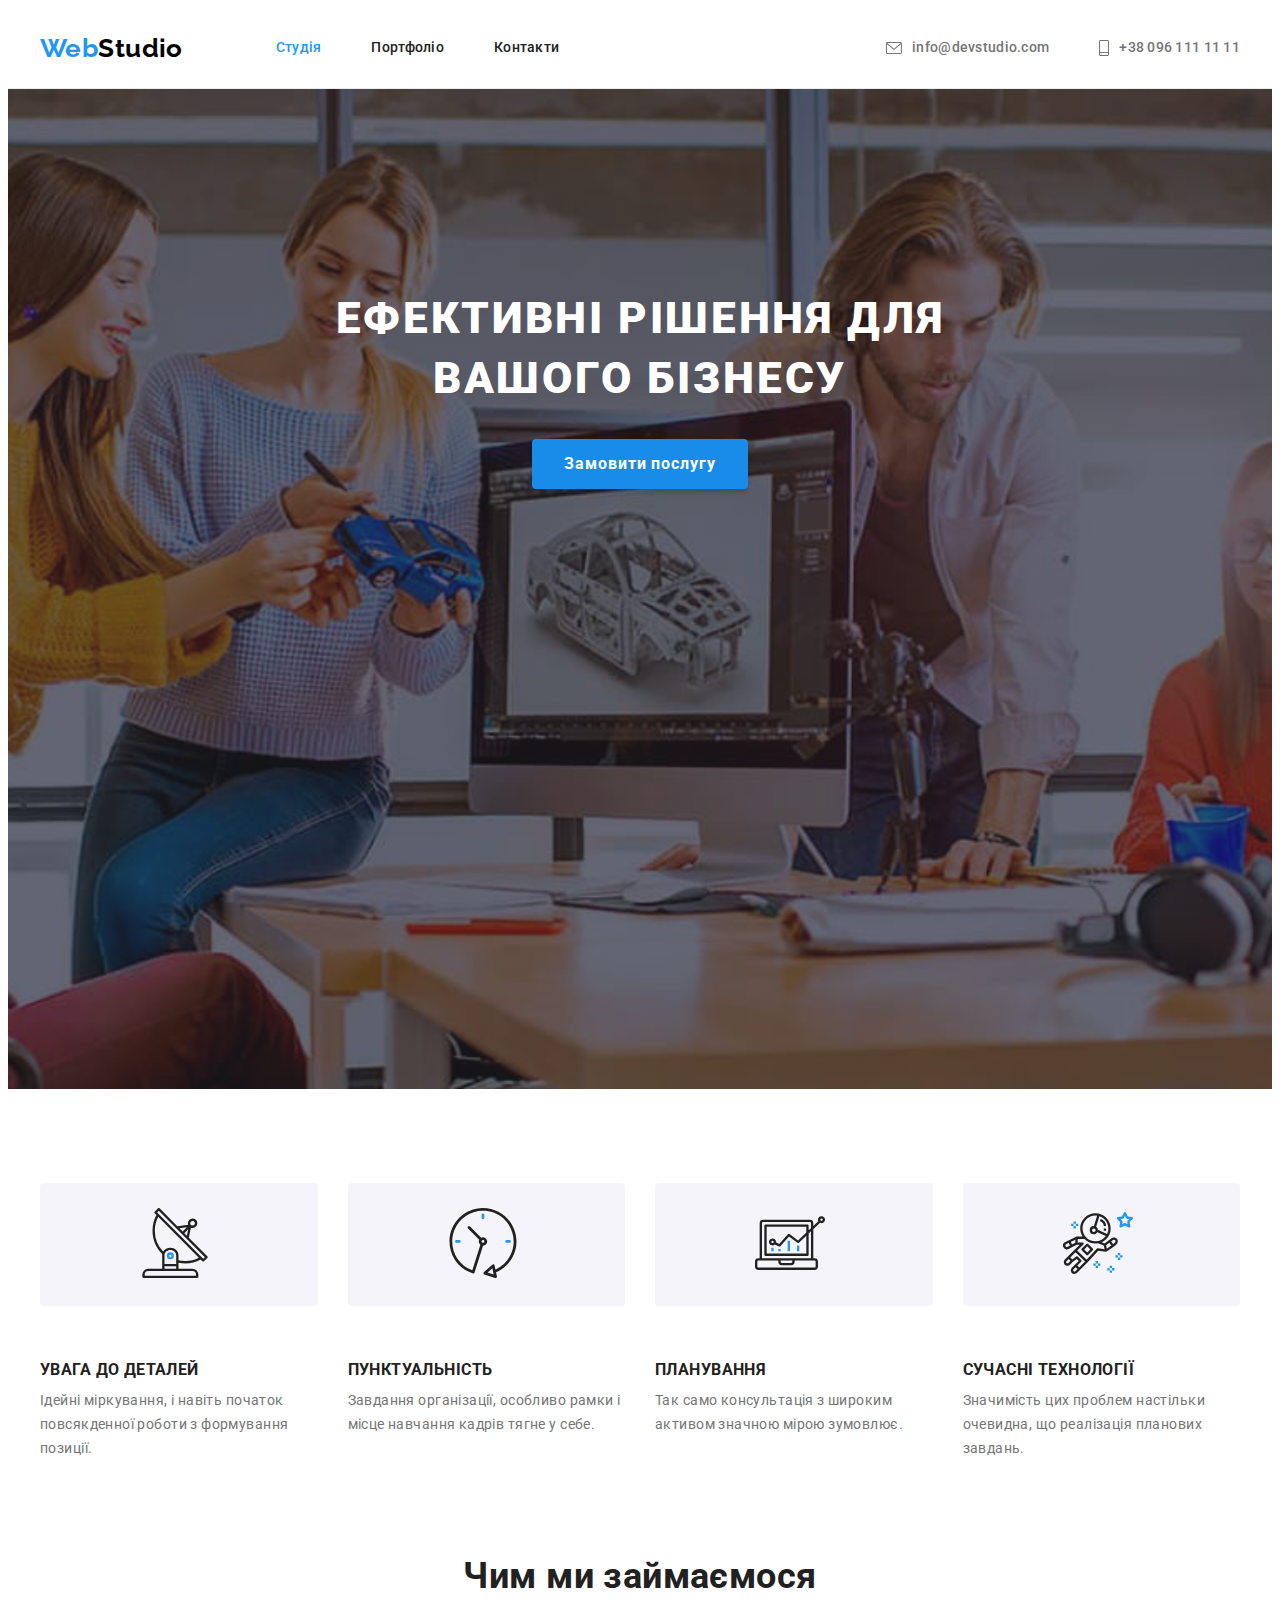
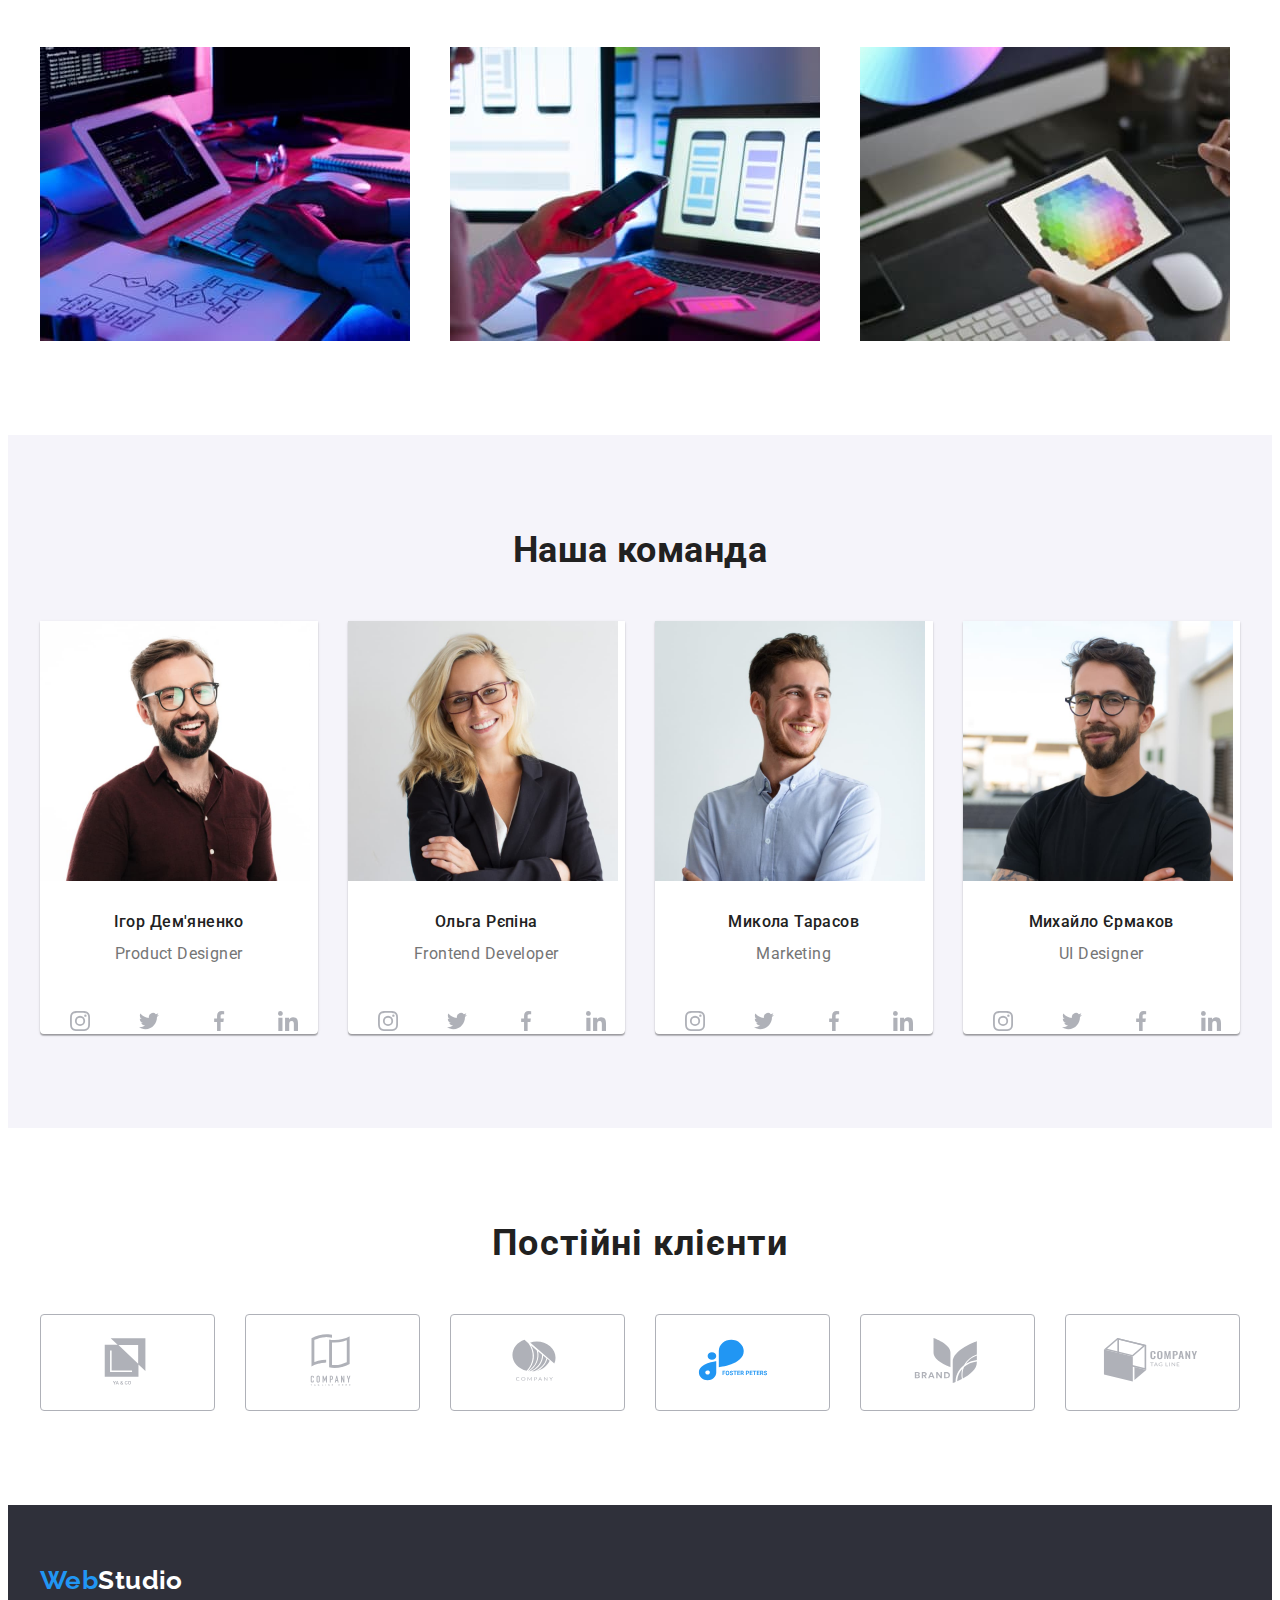
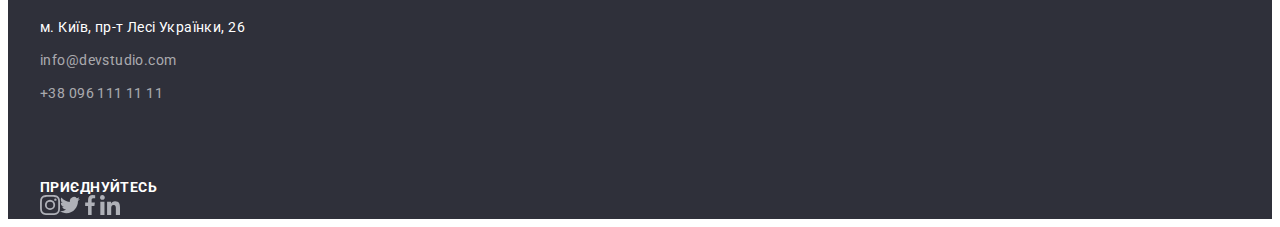
==== index.html @ 0acb7a55 "оновлює стилі для кліентів" ====
<!DOCTYPE html>
<html lang="uk">
  <head>
    <meta charset="UTF-8" />
    <meta http-equiv="X-UA-Compatible" content="IE=edge" />
    <meta name="viewport" content="width=device-width, initial-scale=1.0" />
    <title>Студія</title>
    <link rel="preconnect" href="https://fonts.googleapis.com" />
    <link rel="preconnect" href="https://fonts.gstatic.com" crossorigin />
    <link
      href="https://fonts.googleapis.com/css2?family=Raleway:ital,wght@0,700;1,700&family=Roboto:wght@400;500;700;900&display=swap"
      rel="stylesheet"
    />
    <link
      rel="stylesheet"
      href="https://cdnjs.cloudflare.com/ajax/libs/modern-normalize/1.1.0/modern-normalize.min.css"
      integrity="sha512-wpPYUAdjBVSE4KJnH1VR1HeZfpl1ub8YT/NKx4PuQ5NmX2tKuGu6U/JRp5y+Y8XG2tV+wKQpNHVUX03MfMFn9Q=="
      crossorigin="anonymous"
      referrerpolicy="no-referrer"
    />
    <link rel="stylesheet" href="./css/styles.css" />
  </head>
  <body>
    <!-- HEADER-->
    <header class="headline">
      <div class="conteiner">
        <nav class="nav-logo">
          <a class="logo" href="./index.html"
            ><span class="logo-web">Web</span>Studio</a
          >
          <ul class="nav-head">
            <li>
              <a class="nav-stud current" href="./index.html">Студія</a>
            </li>
            <li>
              <a class="nav-portf" href="./portfolio.html">Портфоліо</a>
            </li>
            <li><a class="nav-cont" href="">Контакти</a></li>
          </ul>
        </nav>
        <ul class="contacts-head">
          <li>
            <div class="contacts-icon">
              <svg class="svg-icon" width="16" height="12">
                <use href="./images/icons.svg#envelope"></use>
              </svg>
              <a class="contacts-mailto" href="mailto:info@devstudio.com"
                >info@devstudio.com</a
              >
            </div>
          </li>
          <li>
            <div class="contacts-icon">
              <svg class="svg-icon" width="10" height="16">
                <use href="./images/icons.svg#smartphone"></use>
              </svg>
              <a class="contacts-tel" href="tel:+380961111111"
                >+38 096 111 11 11</a
              >
            </div>
          </li>
        </ul>
      </div>
    </header>
    <!-- MAIN-->
    <main>
      <!-- HERO -->
      <section class="section hero">
        <div class="conteiner">
          <h1 class="title-hero">
            Ефективні рішення для <br />
            вашого бізнесу
          </h1>
          <button class="caption-btn" type="button">Замовити послугу</button>
        </div>
      </section>
      <!-- OFFER -->
      <section class="section">
        <div class="conteiner">
          <h2 class="visually-hidden">Що ми пропонуємо</h2>
          <ul class="offer">
            <li class="offer-item">
              <div class="offer-icon">
                <svg class="svg-icon" width="70" height="70">
                  <use href="./images/icons.svg#antenna-1"></use>
                </svg>
              </div>
              <h3 class="offer-title">УВАГА ДО ДЕТАЛЕЙ</h3>
              <p class="offer-text">
                Ідейні міркування, і навіть початок повсякденної роботи з
                формування позиції.
              </p>
            </li>
            <li class="offer-item">
              <div class="offer-icon">
                <svg class="svg-icon" width="70" height="70">
                  <use href="./images/icons.svg#clock-1"></use>
                </svg>
              </div>
              <h3 class="offer-title">ПУНКТУАЛЬНІСТЬ</h3>
              <p class="offer-text">
                Завдання організації, особливо рамки і місце навчання кадрів
                тягне у себе.
              </p>
            </li>
            <li class="offer-item">
              <div class="offer-icon">
                <svg class="svg-icon" width="70" height="70">
                  <use href="./images/icons.svg#diagram-1"></use>
                </svg>
              </div>
              <h3 class="offer-title">ПЛАНУВАННЯ</h3>
              <p class="offer-text">
                Так само консультація з широким активом значною мірою зумовлює.
              </p>
            </li>
            <li class="offer-item">
              <div class="offer-icon">
                <svg class="svg-icon" width="70" height="70">
                  <use href="./images/icons.svg#astronaut-1"></use>
                </svg>
              </div>
              <h3 class="offer-title">СУЧАСНІ ТЕХНОЛОГІЇ</h3>
              <p class="offer-text">
                Значимість цих проблем настільки очевидна, що реалізація
                планових завдань.
              </p>
            </li>
          </ul>
        </div>
      </section>
      <!-- JOB -->
      <section class="section job">
        <div class="conteiner">
          <h2 class="job-title">Чим ми займаємося</h2>
          <ul class="job-box">
            <li>
              <img
                src="./images/img1.jpg"
                alt="програміст набирає код"
                width="370"
                height="294"
              />
            </li>
            <li>
              <img
                src="./images/img2.jpg"
                alt="дизайнер створює макет мобільного додатку"
                width="370"
                height="294"
              />
            </li>
            <li>
              <img
                src="./images/img3.jpg"
                alt="дизайнер працює з палітрою"
                width="370"
                height="294"
              />
            </li>
          </ul>
        </div>
      </section>
      <!-- TEAM -->
      <section class="section team">
        <div class="conteiner">
          <h2 class="team-title">Наша команда</h2>
          <ul class="team-conteiner">
            <li>
              <div class="team-box">
                <img
                  src="./images/igor.jpg"
                  alt="фото Ігор"
                  width="270"
                  height="260"
                />
                <h3 class="team-cap">Ігор Дем'яненко</h3>
                <p class="team-text">Product Designer</p>
                <ul class="team-social">
                  <li class="social-item">
                    <a class="link-icon" href="https://www.instagram.com/">
                      <svg class="svg-icon" width="20" height="20">
                        <use href="./images/icons.svg#instagram-1"></use>
                      </svg>
                    </a>
                  </li>
                  <li class="social-item">
                    <a class="link-icon" href="https://twitter.com/">
                      <svg class="svg-icon" width="20" height="20">
                        <use href="./images/icons.svg#twitter-1"></use>
                      </svg>
                    </a>
                  </li>
                  <li class="social-item">
                    <a class="link-icon" href="https://facebook.com/">
                      <svg class="svg-icon" width="20" height="20">
                        <use href="./images/icons.svg#facebook-1"></use>
                      </svg>
                    </a>
                  </li>
                  <li class="social-item">
                    <a class="link-icon" href="https://www.linkedin.com/">
                      <svg class="svg-icon" width="20" height="20">
                        <use href="./images/icons.svg#linkedin-1"></use>
                      </svg>
                    </a>
                  </li>
                </ul>
              </div>
            </li>
            <li>
              <div class="team-box">
                <img
                  src="./images/olga.jpg"
                  alt="фото Ольга"
                  width="270"
                  height="260"
                />
                <h3 class="team-cap">Ольга Рєпіна</h3>
                <p class="team-text">Frontend Developer</p>
                <ul class="team-social">
                  <li class="">
                    <div class="">
                      <svg class="" width="20" height="20">
                        <use href="./images/icons.svg#instagram-1"></use>
                      </svg>
                    </div>
                  </li>
                  <li class="">
                    <div class="">
                      <svg class="" width="20" height="20">
                        <use href="./images/icons.svg#twitter-1"></use>
                      </svg>
                    </div>
                  </li>
                  <li class="">
                    <div class="">
                      <svg class="" width="20" height="20">
                        <use href="./images/icons.svg#facebook-1"></use>
                      </svg>
                    </div>
                  </li>
                  <li class="">
                    <div class="">
                      <svg class="" width="20" height="20">
                        <use href="./images/icons.svg#linkedin-1"></use>
                      </svg>
                    </div>
                  </li>
                </ul>
              </div>
            </li>
            <li>
              <div class="team-box">
                <img
                  src="./images/mykola.jpg"
                  alt="фото Микола"
                  width="270"
                  height="260"
                />
                <h3 class="team-cap">Микола Тарасов</h3>
                <p class="team-text">Marketing</p>
                <ul class="team-social">
                  <li class="">
                    <div class="">
                      <svg class="" width="20" height="20">
                        <use href="./images/icons.svg#instagram-1"></use>
                      </svg>
                    </div>
                  </li>
                  <li class="">
                    <div class="">
                      <svg class="" width="20" height="20">
                        <use href="./images/icons.svg#twitter-1"></use>
                      </svg>
                    </div>
                  </li>
                  <li class="">
                    <div class="">
                      <svg class="" width="20" height="20">
                        <use href="./images/icons.svg#facebook-1"></use>
                      </svg>
                    </div>
                  </li>
                  <li class="">
                    <div class="">
                      <svg class="" width="20" height="20">
                        <use href="./images/icons.svg#linkedin-1"></use>
                      </svg>
                    </div>
                  </li>
                </ul>
              </div>
            </li>
            <li>
              <div class="team-box">
                <img
                  src="./images/myhalo.jpg"
                  alt="фото Михайло"
                  width="270"
                  height="260"
                />
                <h3 class="team-cap">Михайло Єрмаков</h3>
                <p class="team-text">UI Designer</p>
                <ul class="team-social">
                  <li class="">
                    <div class="">
                      <svg class="" width="20" height="20">
                        <use href="./images/icons.svg#instagram-1"></use>
                      </svg>
                    </div>
                  </li>
                  <li class="">
                    <div class="">
                      <svg class="" width="20" height="20">
                        <use href="./images/icons.svg#twitter-1"></use>
                      </svg>
                    </div>
                  </li>
                  <li class="">
                    <div class="">
                      <svg class="" width="20" height="20">
                        <use href="./images/icons.svg#facebook-1"></use>
                      </svg>
                    </div>
                  </li>
                  <li class="">
                    <div class="">
                      <svg class="" width="20" height="20">
                        <use href="./images/icons.svg#linkedin-1"></use>
                      </svg>
                    </div>
                  </li>
                </ul>
              </div>
            </li>
          </ul>
        </div>
      </section>
      <!-- clients -->
      <section class="section">
        <div class="conteiner">
          <h2 class="clients-title">Постійні клієнти</h2>
          <ul class="clients-list">
            <li class="clients-item">
              <div class="clients-box">
                <svg class="svg-icon" width="106" height="60">
                  <use href="./images/icons.svg#Logo1"></use>
                </svg>
              </div>
            </li>
            <li class="clients-item">
              <div class="clients-box">
                <svg class="svg-icon" width="106" height="60">
                  <use href="./images/icons.svg#Logo2"></use>
                </svg>
              </div>
            </li>
            <li class="clients-item">
              <div class="clients-box">
                <svg class="svg-icon" width="106" height="60">
                  <use href="./images/icons.svg#Logo3"></use>
                </svg>
              </div>
            </li>
            <li class="clients-item">
              <div class="clients-box">
                <svg class="svg-icon" width="106" height="60">
                  <use href="./images/icons.svg#Logo4"></use>
                </svg>
              </div>
            </li>
            <li class="clients-item">
              <div class="clients-box">
                <svg class="svg-icon" width="106" height="60">
                  <use href="./images/icons.svg#Logo5"></use>
                </svg>
              </div>
            </li>
            <li class="clients-item">
              <div class="clients-box">
                <svg class="svg-icon" width="106" height="60">
                  <use href="./images/icons.svg#Logo6"></use>
                </svg>
              </div>
            </li>
          </ul>
        </div>
      </section>
    </main>
    <!-- FOOTER-->
    <footer class="footer-line">
      <div class="conteiner adres-joinin">
        <a class="logo-footer" href="./index.html"
          ><span class="logo-web">Web</span>Studio</a
        >
        <address class="adres-contacs">
          <ul class="adres">
            <li class="adres-geo">м. Київ, пр-т Лесі Українки, 26</li>
            <li class="adres-mail">
              <a class="adres-mailto" href="mailto:info@devstudio.com"
                >info@devstudio.com</a
              >
            </li>
            <li class="adres-mytel">
              <a class="adres-tel" href="tel:+380961111111"
                >+38 096 111 11 11</a
              >
            </li>
          </ul>
        </address>
        <div>
          <h2 class="joinin-title">приєднуйтесь</h2>
          <ul class="joinin-list">
            <li class="">
              <div class="">
                <svg class="" width="20" height="20">
                  <use href="./images/icons.svg#instagram-1"></use>
                </svg>
              </div>
            </li>
            <li class="">
              <div class="">
                <svg class="" width="20" height="20">
                  <use href="./images/icons.svg#twitter-1"></use>
                </svg>
              </div>
            </li>
            <li class="">
              <div class="">
                <svg class="" width="20" height="20">
                  <use href="./images/icons.svg#facebook-1"></use>
                </svg>
              </div>
            </li>
            <li class="">
              <div class="">
                <svg class="" width="20" height="20">
                  <use href="./images/icons.svg#linkedin-1"></use>
                </svg>
              </div>
            </li>
          </ul>
        </div>
      </div>
    </footer>
  </body>
</html>
---- css/styles.css ----
/* ПАЛІТРА */
/* колір основного тексту: #212121  */
/* колір додаткового тексту: #757575 */
/* колір герої, футер(адреса+лого текст): #FFFFFF */
/* колір лого веб, ховер+фокус: #2196F3 */
/* колір лого текст хедер: #000000 */
/* інші кольори: white; #ECECEC; rgba(0, 0, 0, 0.15);
   #188CE8; #F5F4FA; rgba(0, 0, 0, 0.12); rgba(0, 0, 0, 0.14);
   rgba(0, 0, 0, 0.2); #2F303A; rgba(255, 255, 255, 0.6); rgba(0, 0, 0, 0.1);
   #EEEEEE; rgba(0, 0, 0, 0.08);*/

:root {
  --text-color: #212121;
  --additional-text: #757575;
  --hero-footer: #ffffff;
  --web-hover-fokus: #2196f3;
  --color-logo-hed: #000000;
  --body-background-color: white;
  --headline-border-bottom: #ececec;
  --hero-footer-background: #2f303a;
  --caption-btn-box-sadow: rgba(0, 0, 0, 0.15);
  --caption-btn-h-f: #188ce8;
  --team-background: #f5f4fa;
  --team-bth-p-box-shadow: rgba(0, 0, 0, 0.12);
  --team-box-shadow-two: rgba(0, 0, 0, 0.14);
  --team-box-shadow-three: rgba(0, 0, 0, 0.2);
  --adres-m-t-color: rgba(255, 255, 255, 0.6);
  --btn-p-box-shadow-one: rgba(0, 0, 0, 0.1);
  --btn-p-box-shadow-two: rgba(0, 0, 0, 0.08);
  --container-project-border: #eeeeee;
  --ul-class-gap: 30px;
  --filter-gap: 8px;
}
/* HIDDEN */
.visually-hidden {
  position: absolute;
  white-space: nowrap;
  width: 1px;
  height: 1px;
  overflow: hidden;
  border: 0;
  padding: 0;
  clip: rect(0 0 0 0);
  clip-path: inset(50%);
  margin: -1px;
}
/* INDEX */
body {
  font-family: "Roboto", "Raleway", sans-serif;
  color: var(--text-color);
  background-color: var(--body-background-color);
  font-size: 14px;
  letter-spacing: 0.03em;
}
.conteiner {
  width: 1200px;
  padding-right: 15px;
  padding-left: 15px;
  margin-right: auto;
  margin-left: auto;
}
.section {
  padding: 94px 0;
}
h1,
h2,
h3,
p {
  margin: 0;
}
img {
  display: block;
  max-width: 100%;
  height: auto;
}
a {
  text-decoration: none;
}
ul {
  list-style-type: none;
}
address {
  font-style: normal;
}
/* HEADER */
.logo {
  font-family: "Raleway";
  font-weight: 700;
  font-size: 26px;
  line-height: 1.19;
  color: var(--color-logo-hed);
  margin-right: 93px;
}
.logo-web {
  font-family: "Raleway";
  font-weight: 700;
  font-size: 26px;
  line-height: 1.19px;
  color: var(--web-hover-fokus);
}
.headline .conteiner {
  display: flex;
  align-content: center;
}
.nav-logo {
  display: flex;
  justify-content: flex-start;
  align-items: center;
}
.nav-head {
  display: flex;
  margin-top: 0;
  margin-bottom: 0;
  padding-left: 0;
}
.nav-head li:not(:first-child) {
  margin-left: 50px;
}
.contacts-head {
  display: flex;
  margin-left: auto;
  margin-top: 0;
  margin-bottom: 0;
  padding-left: 0;
}
.contacts-head li:not(:first-child) {
  margin-left: 50px;
}
.contacts-icon {
  display: flex;
  align-items: center;
  margin-top: 0;
  margin-bottom: 0;
  padding-left: 0;
}
.svg-icon {
  fill: #757575;
}

.svg-icon:hover,
.svg-icon:focus {
  fill: #2196f3;
}
.nav-stud,
.nav-portf,
.nav-cont {
  display: block;
  font-weight: 500;
  line-height: 1.14;
  letter-spacing: 0.02em;
  color: var(--text-color);
  padding: 32px 0;
}
.nav-stud:hover,
.nav-stud:focus {
  color: var(--web-hover-fokus);
}
.nav-portf:hover,
.nav-portf:focus {
  color: var(--web-hover-fokus);
}
.nav-cont:hover,
.nav-cont:focus {
  color: var(--web-hover-fokus);
}
.nav-head .current {
  color: var(--web-hover-fokus);
}

.contacts-mailto {
  display: block;
  align-self: center;
  font-weight: 500;
  line-height: 1.14;
  letter-spacing: 0.02em;
  color: var(--additional-text);
  padding: 32px 0;
  margin-left: 10px;
}
.contacts-mailto:hover,
.contacts-mailto:focus {
  color: var(--web-hover-fokus);
}
.contacts-tel {
  display: block;
  align-self: center;
  font-weight: 500;
  line-height: 1.14;
  letter-spacing: 0.02em;
  color: var(--additional-text);
  padding: 32px 0;
  margin-left: 10px;
}
.contacts-tel:hover,
.contacts-tel:focus {
  color: var(--web-hover-fokus);
}
.headline {
  border-bottom: 1px solid var(--headline-border-bottom);
}
/* MAIN */
/* HERO */
.hero {
  background: var(--hero-footer-background);
  text-align: center;
  padding: 200px 0;
  max-width: 1600px;
  min-height: 600px;
  margin-right: auto;
  margin-left: auto;
  background-image: linear-gradient(
      rgba(47, 48, 58, 0.4),
      rgba(47, 48, 58, 0.4)
    ),
    url(../images/bghero.jpeg);
  background-repeat: no-repeat;
  background-size: cover;
  background-position: center;
}

.title-hero {
  font-weight: 900;
  font-size: 44px;
  line-height: 1.36;
  letter-spacing: 0.06em;
  text-transform: uppercase;
  color: var(--hero-footer);
  margin-bottom: 30px;
}
.caption-btn {
  padding: 10px 32px;
  font-family: "Roboto";
  font-weight: 700;
  font-size: 16px;
  line-height: 1.88;
  letter-spacing: 0.06em;
  color: var(--hero-footer);
  background: var(--caption-btn-h-f);
  box-shadow: 0px 4px 4px var(--caption-btn-box-sadow);
  border-radius: 4px;
  cursor: pointer;
  border: none;
}
.caption-btn:hover,
.caption-btn:focus {
  background: var(--web-hover-fokus);
}
/* OFFER */
.conteiner .offer {
  display: flex;
  margin: 0;
  padding: 0;
  list-style: none;
  margin-left: calc(-1 * var(--ul-class-gap));
}
.offer-icon {
  justify-content: center;
  background: #f5f4fa;
  border-radius: 4px;
  padding: 25px 100px;
  margin-bottom: 55px;
}
.offer-item {
  flex-basis: calc(100% / 4 - var(--ul-class-gap));
  margin-left: var(--ul-class-gap);
}

.offer-title {
  font-weight: 700;
  font-size: 16px;
  line-height: 1.14;
  text-transform: uppercase;
  color: var(--text-color);
  margin-bottom: 10px;
}
.offer-text {
  line-height: 1.71;
  color: var(--additional-text);
}
/* JOB */
.job {
  padding-top: 0;
}
.job-title {
  font-weight: 700;
  font-size: 36px;
  line-height: 1.17;
  text-align: center;
  color: var(--text-color);
  margin-bottom: 50px;
}
.job-box {
  display: flex;
  justify-content: space-around;
  margin: 0;
  padding: 0;
  list-style: none;
  margin-left: calc(-1 * var(--ul-class-gap));
}
.job-box li {
  flex-basis: calc(100% / 3 - var(--ul-class-gap));
  margin-left: var(--ul-class-gap);
}
/* TEAM */
.team {
  background: var(--team-background);
}
.team-conteiner {
  display: flex;
  margin: 0;
  padding: 0;
  list-style: none;
  margin-left: calc(-1 * var(--ul-class-gap));
}
.team-conteiner li {
  flex-basis: calc(100% / 4 - var(--ul-class-gap));
  margin-left: var(--ul-class-gap);
}

.team-box {
  background: var(--hero-footer);
  box-shadow: 0px 1px 3px var(--team-bth-p-box-shadow),
    0px 1px 1px var(--team-box-shadow-two),
    0px 2px 1px var(--team-box-shadow-three);
  border-radius: 0px 0px 4px 4px;
}
.team-box img {
  margin-bottom: 30px;
}
.team-title {
  font-weight: 700;
  font-size: 36px;
  line-height: 1.17;
  text-align: center;
  color: var(--text-color);
  margin-bottom: 50px;
}
.team-cap {
  font-weight: 500;
  font-size: 16px;
  line-height: 1.36;
  text-align: center;
  color: var(--text-color);
  margin-bottom: 10px;
}
.team-text {
  font-size: 16px;
  line-height: 1.36;
  text-align: center;
  color: var(--additional-text);
  padding-bottom: 30px;
  margin-bottom: 16px;
}
.link-icon {
  list-style: none;
  justify-content: center;
  padding: 0;
  border: none;
  width: 44px;
  height: 44px;

  border-radius: 50%;
  background: #ffffff;
}
.link-icon:hover {
  background: #2196f3;
}
.team-social {
  display: flex;
  margin: 0;
  padding: 0;
  list-style: none;
  justify-content: center;
}
/* clients */
.clients-title {
  font-family: "Roboto";
  font-style: normal;
  font-weight: 700;
  font-size: 36px;
  line-height: 42px;
  text-align: center;
  letter-spacing: 0.03em;

  color: #212121;
  margin-bottom: 50px;
}
.clients-list {
  display: flex;
  margin: 0;
  padding: 0;
  list-style: none;
  justify-content: center;
  margin-left: calc(-1 * var(--ul-class-gap));
}
.clients-item {
  flex-basis: calc(100% / 6 - var(--ul-class-gap));
  margin-left: var(--ul-class-gap);
  box-sizing: border-box;
  justify-content: center;
  border: 1px solid #afb1b8;
  border-radius: 4px;
}
.clients-box {
  padding: 16px 32px;
  justify-content: center;
}
/* FOOTER */
footer {
  background: var(--hero-footer-background);
}
.logo-footer {
  display: block;
  font-family: "Raleway";
  font-weight: 700;
  font-size: 26px;
  line-height: 1.19;
  color: var(--hero-footer);
  padding-top: 60px;
  margin-bottom: 20px;
}
.adres-geo {
  line-height: 1.71;
  color: var(--hero-footer);
  margin-bottom: 9px;
}
.adres {
  padding-left: 0;
}
.adres-geo:hover,
.adres-geo:focus {
  color: var(--web-hover-fokus);
}
.adres-mailto {
  line-height: 1.71;
  color: var(--adres-m-t-color);
}
.adres-mail {
  margin-bottom: 9px;
}
.adres-mailto:hover,
.adres-mailto:focus {
  color: var(--web-hover-fokus);
}
.adres-tel {
  line-height: 1.71;
  color: var(--adres-m-t-color);
}
.adres-tel:hover,
.adres-tel:focus {
  color: var(--web-hover-fokus);
}
.adres-mytel {
  padding-bottom: 60px;
}
/* .adres-contacs {
  margin-right: 70px;
} */
.footer-line {
  border-bottom: 1px solid var(--hero-footer-background);
}
.joinin-title {
  font-family: "Roboto";
  font-style: normal;
  font-weight: 700;
  font-size: 14px;
  line-height: 16px;
  letter-spacing: 0.03em;
  text-transform: uppercase;

  color: #ffffff;
}
.joinin-list {
  display: flex;
  margin: 0;
  padding: 0;
  list-style: none;
  justify-content: start;
}
/* .adres-joinin {
  display: flex;
  margin: 0;
  padding: 0;
  list-style: none;
  justify-content: start;
} */
/* PORTFOLIO */
/* PROJECTS */
.btn-projects {
  padding: 6px 22px;
  font-family: "Roboto";
  font-weight: 500;
  font-size: 16px;
  line-height: 1.63;
  text-align: center;
  color: var(--text-color);
  cursor: pointer;
  border: transparent;
}
.btn-projects:hover,
.btn-projects:focus {
  background: var(--web-hover-fokus);
  box-shadow: 0px 3px 1px var(--btn-p-box-shadow-one),
    0px 1px 2px var(--btn-p-box-shadow-two),
    0px 2px 2px var(--team-bth-p-box-shadow);
  border-radius: 4px;
  color: var(--hero-footer);
}
.filter {
  display: flex;
  justify-content: center;
  margin: 0;
  padding: 0;
  list-style: none;
  margin-left: calc(-1 * var(--filter-gap));
}
.filter-item {
  margin-left: var(--filter-gap);
  margin-bottom: 50px;
}

.portfolio {
  display: flex;
  flex-wrap: wrap;
  margin: 0;
  padding: 0;
  list-style: none;
  margin-left: calc(-1 * var(--ul-class-gap));
  margin-bottom: calc(-1 * var(--ul-class-gap));
}

.portfolio-item {
  flex-basis: calc(100% / 3 - var(--ul-class-gap));
  margin-left: var(--ul-class-gap);
  margin-bottom: var(--ul-class-gap);
  align-content: center;
}

.portfolio-card {
  padding: 20px 24px 0 24px;
  border-right: 1px solid var(--headline-border-bottom);
  border-bottom: 1px solid var(--headline-border-bottom);
  border-left: 1px solid var(--headline-border-bottom);
}
.projects-head {
  font-weight: 700;
  font-size: 18px;
  line-height: 2;
  letter-spacing: 0.06em;
  color: var(--text-color);
  margin-bottom: 4px;
}
.projects-text {
  font-size: 16px;
  line-height: 1.88;
  color: var(--additional-text);
  padding-bottom: 20px;
}
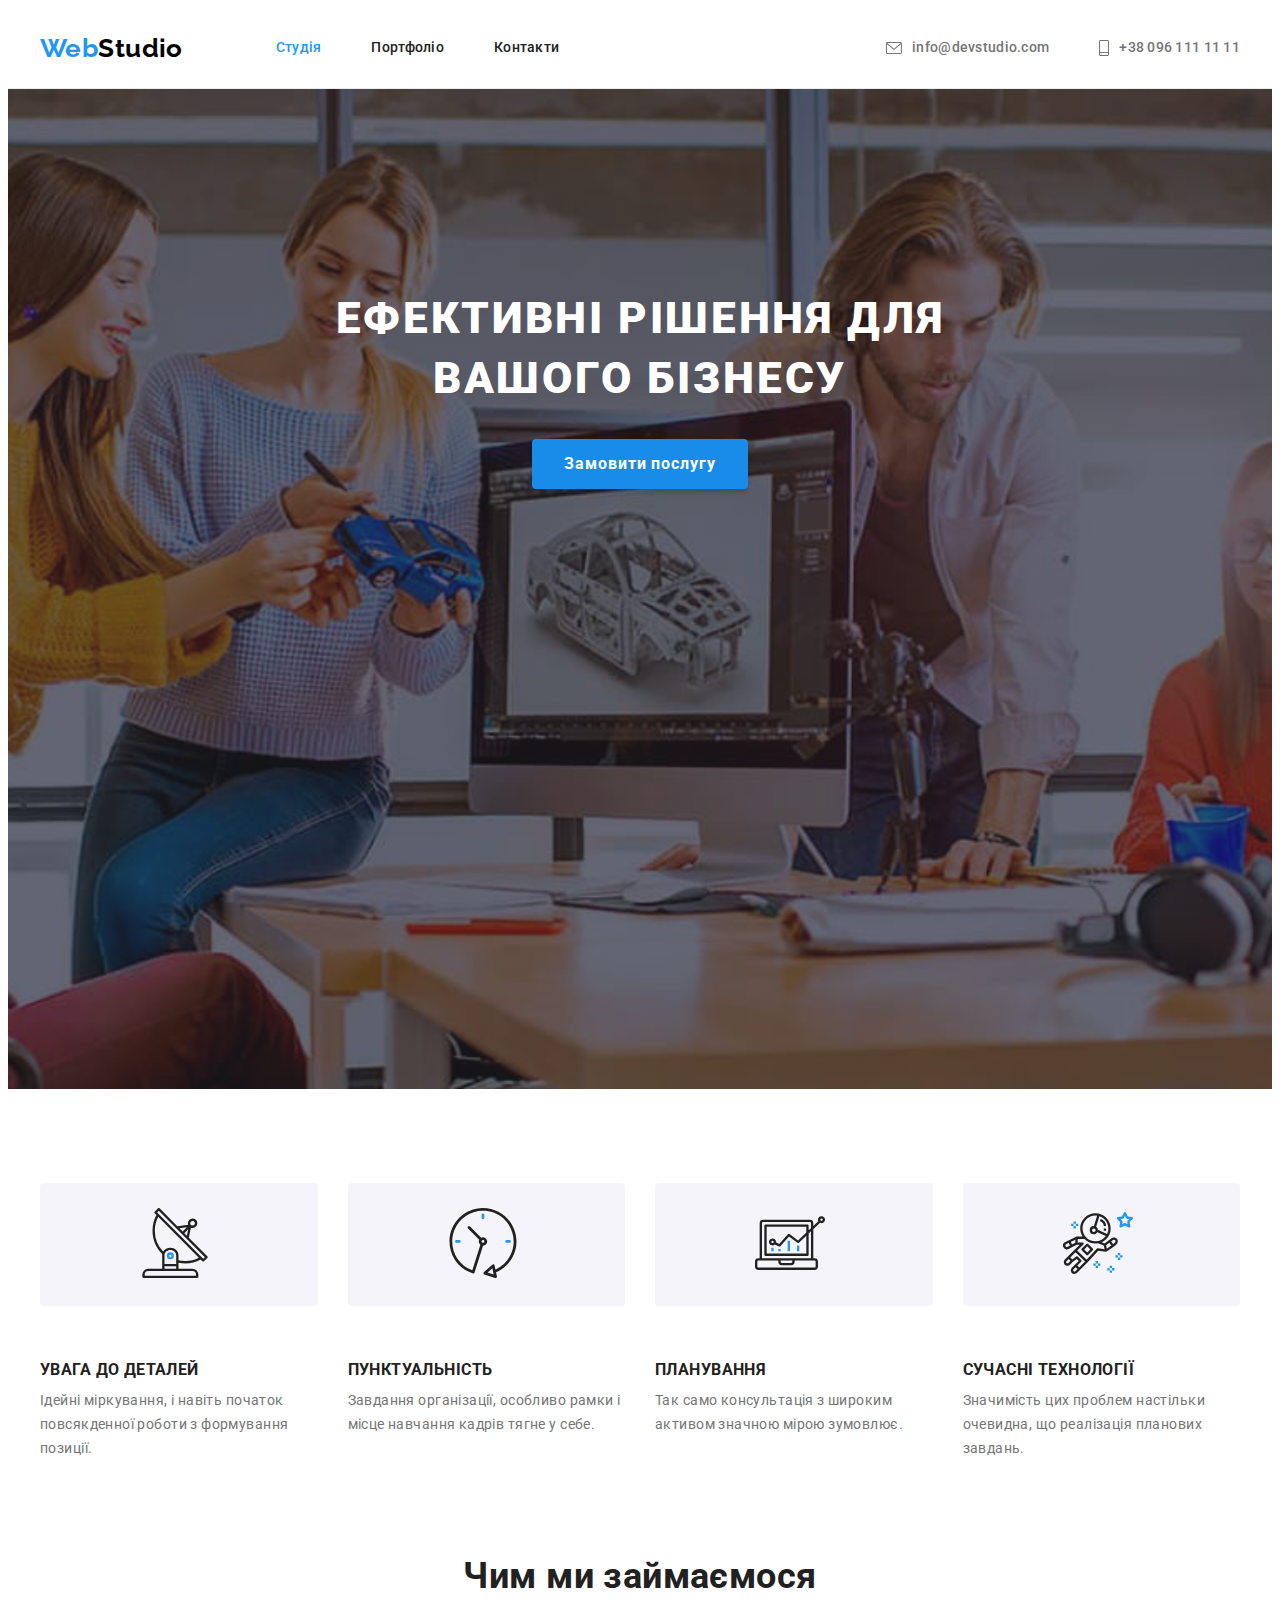
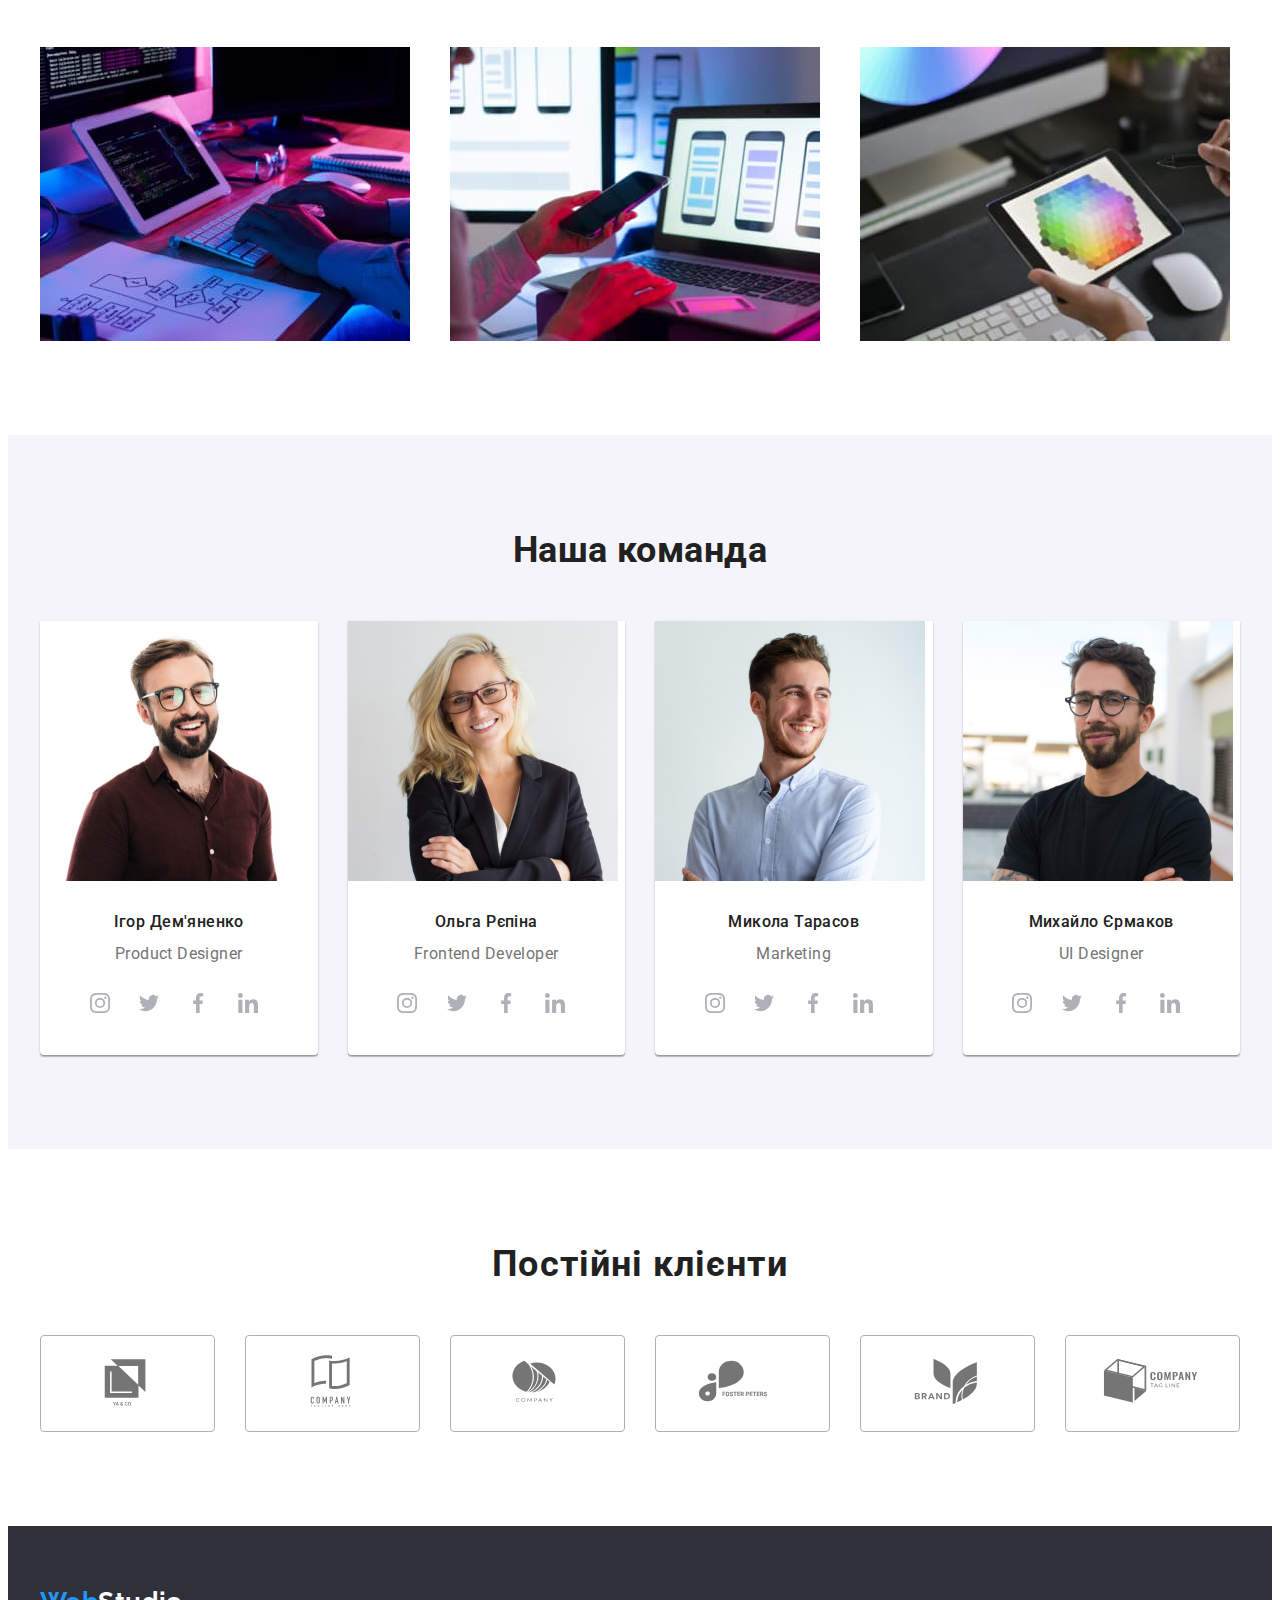
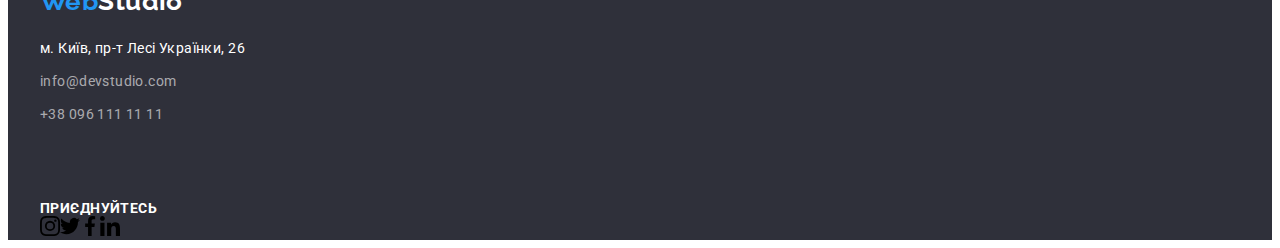
==== commit 3016034f: "оновлює стилі наній команді та списку клієнтів" ====
--- a/index.html
+++ b/index.html
@@ -178,28 +178,28 @@
                 <p class="team-text">Product Designer</p>
                 <ul class="team-social">
                   <li class="social-item">
-                    <a class="link-icon" href="https://www.instagram.com/">
+                    <a class="link-icon" href="">
                       <svg class="svg-icon" width="20" height="20">
                         <use href="./images/icons.svg#instagram-1"></use>
                       </svg>
                     </a>
                   </li>
                   <li class="social-item">
-                    <a class="link-icon" href="https://twitter.com/">
+                    <a class="link-icon" href="">
                       <svg class="svg-icon" width="20" height="20">
                         <use href="./images/icons.svg#twitter-1"></use>
                       </svg>
                     </a>
                   </li>
                   <li class="social-item">
-                    <a class="link-icon" href="https://facebook.com/">
+                    <a class="link-icon" href="">
                       <svg class="svg-icon" width="20" height="20">
                         <use href="./images/icons.svg#facebook-1"></use>
                       </svg>
                     </a>
                   </li>
                   <li class="social-item">
-                    <a class="link-icon" href="https://www.linkedin.com/">
+                    <a class="link-icon" href="">
                       <svg class="svg-icon" width="20" height="20">
                         <use href="./images/icons.svg#linkedin-1"></use>
                       </svg>
@@ -219,33 +219,33 @@
                 <h3 class="team-cap">Ольга Рєпіна</h3>
                 <p class="team-text">Frontend Developer</p>
                 <ul class="team-social">
-                  <li class="">
-                    <div class="">
-                      <svg class="" width="20" height="20">
+                  <li class="social-item">
+                    <a class="link-icon" href="">
+                      <svg class="svg-icon" width="20" height="20">
                         <use href="./images/icons.svg#instagram-1"></use>
                       </svg>
-                    </div>
-                  </li>
-                  <li class="">
-                    <div class="">
-                      <svg class="" width="20" height="20">
+                    </a>
+                  </li>
+                  <li class="social-item">
+                    <a class="link-icon" href="">
+                      <svg class="svg-icon" width="20" height="20">
                         <use href="./images/icons.svg#twitter-1"></use>
                       </svg>
-                    </div>
-                  </li>
-                  <li class="">
-                    <div class="">
-                      <svg class="" width="20" height="20">
+                    </a>
+                  </li>
+                  <li class="social-item">
+                    <a class="link-icon" href="">
+                      <svg class="svg-icon" width="20" height="20">
                         <use href="./images/icons.svg#facebook-1"></use>
                       </svg>
-                    </div>
-                  </li>
-                  <li class="">
-                    <div class="">
-                      <svg class="" width="20" height="20">
+                    </a>
+                  </li>
+                  <li class="social-item">
+                    <a class="link-icon" href="">
+                      <svg class="svg-icon" width="20" height="20">
                         <use href="./images/icons.svg#linkedin-1"></use>
                       </svg>
-                    </div>
+                    </a>
                   </li>
                 </ul>
               </div>
@@ -261,33 +261,33 @@
                 <h3 class="team-cap">Микола Тарасов</h3>
                 <p class="team-text">Marketing</p>
                 <ul class="team-social">
-                  <li class="">
-                    <div class="">
-                      <svg class="" width="20" height="20">
+                  <li class="social-item">
+                    <a class="link-icon" href="">
+                      <svg class="svg-icon" width="20" height="20">
                         <use href="./images/icons.svg#instagram-1"></use>
                       </svg>
-                    </div>
-                  </li>
-                  <li class="">
-                    <div class="">
-                      <svg class="" width="20" height="20">
+                    </a>
+                  </li>
+                  <li class="social-item">
+                    <a class="link-icon" href="">
+                      <svg class="svg-icon" width="20" height="20">
                         <use href="./images/icons.svg#twitter-1"></use>
                       </svg>
-                    </div>
-                  </li>
-                  <li class="">
-                    <div class="">
-                      <svg class="" width="20" height="20">
+                    </a>
+                  </li>
+                  <li class="social-item">
+                    <a class="link-icon" href="">
+                      <svg class="svg-icon" width="20" height="20">
                         <use href="./images/icons.svg#facebook-1"></use>
                       </svg>
-                    </div>
-                  </li>
-                  <li class="">
-                    <div class="">
-                      <svg class="" width="20" height="20">
+                    </a>
+                  </li>
+                  <li class="social-item">
+                    <a class="link-icon" href="">
+                      <svg class="svg-icon" width="20" height="20">
                         <use href="./images/icons.svg#linkedin-1"></use>
                       </svg>
-                    </div>
+                    </a>
                   </li>
                 </ul>
               </div>
@@ -303,33 +303,33 @@
                 <h3 class="team-cap">Михайло Єрмаков</h3>
                 <p class="team-text">UI Designer</p>
                 <ul class="team-social">
-                  <li class="">
-                    <div class="">
-                      <svg class="" width="20" height="20">
+                  <li class="social-item">
+                    <a class="link-icon" href="">
+                      <svg class="svg-icon" width="20" height="20">
                         <use href="./images/icons.svg#instagram-1"></use>
                       </svg>
-                    </div>
-                  </li>
-                  <li class="">
-                    <div class="">
-                      <svg class="" width="20" height="20">
+                    </a>
+                  </li>
+                  <li class="social-item">
+                    <a class="link-icon" href="">
+                      <svg class="svg-icon" width="20" height="20">
                         <use href="./images/icons.svg#twitter-1"></use>
                       </svg>
-                    </div>
-                  </li>
-                  <li class="">
-                    <div class="">
-                      <svg class="" width="20" height="20">
+                    </a>
+                  </li>
+                  <li class="social-item">
+                    <a class="link-icon" href="">
+                      <svg class="svg-icon" width="20" height="20">
                         <use href="./images/icons.svg#facebook-1"></use>
                       </svg>
-                    </div>
-                  </li>
-                  <li class="">
-                    <div class="">
-                      <svg class="" width="20" height="20">
+                    </a>
+                  </li>
+                  <li class="social-item">
+                    <a class="link-icon" href="">
+                      <svg class="svg-icon" width="20" height="20">
                         <use href="./images/icons.svg#linkedin-1"></use>
                       </svg>
-                    </div>
+                    </a>
                   </li>
                 </ul>
               </div>
--- a/css/styles.css
+++ b/css/styles.css
@@ -305,6 +305,14 @@
 .team {
   background: var(--team-background);
 }
+.team-title {
+  font-weight: 700;
+  font-size: 36px;
+  line-height: 1.17;
+  text-align: center;
+  color: var(--text-color);
+  margin-bottom: 50px;
+}
 .team-conteiner {
   display: flex;
   margin: 0;
@@ -327,14 +335,7 @@
 .team-box img {
   margin-bottom: 30px;
 }
-.team-title {
-  font-weight: 700;
-  font-size: 36px;
-  line-height: 1.17;
-  text-align: center;
-  color: var(--text-color);
-  margin-bottom: 50px;
-}
+
 .team-cap {
   font-weight: 500;
   font-size: 16px;
@@ -348,29 +349,42 @@
   line-height: 1.36;
   text-align: center;
   color: var(--additional-text);
+  margin-bottom: 16px;
+}
+.team-social {
+  display: flex;
+  justify-content: center;
+  margin: 0;
+  padding: 0;
   padding-bottom: 30px;
-  margin-bottom: 16px;
-}
-.link-icon {
-  list-style: none;
-  justify-content: center;
-  padding: 0;
-  border: none;
+  /* padding-left: 32px;
+  padding-right: 32px; */
+  
+}
+.team-social .social-item {
   width: 44px;
   height: 44px;
-
+margin-left: 0;
+  margin-right: 10px;
+}
+
+.team-social .link-icon {
+  width: 100%;
+  height: 100%;
+  display: flex;
+  align-items: center;
+  justify-content: center;
   border-radius: 50%;
+  color:  #AFB1B8;;
   background: #ffffff;
 }
-.link-icon:hover {
+.link-icon:hover,
+.link-icon:focus {
   background: #2196f3;
-}
-.team-social {
-  display: flex;
-  margin: 0;
-  padding: 0;
-  list-style: none;
-  justify-content: center;
+  color: #FFFFFF;
+}
+.team-social .svg-icon {
+  fill: currentColor;
 }
 /* clients */
 .clients-title {
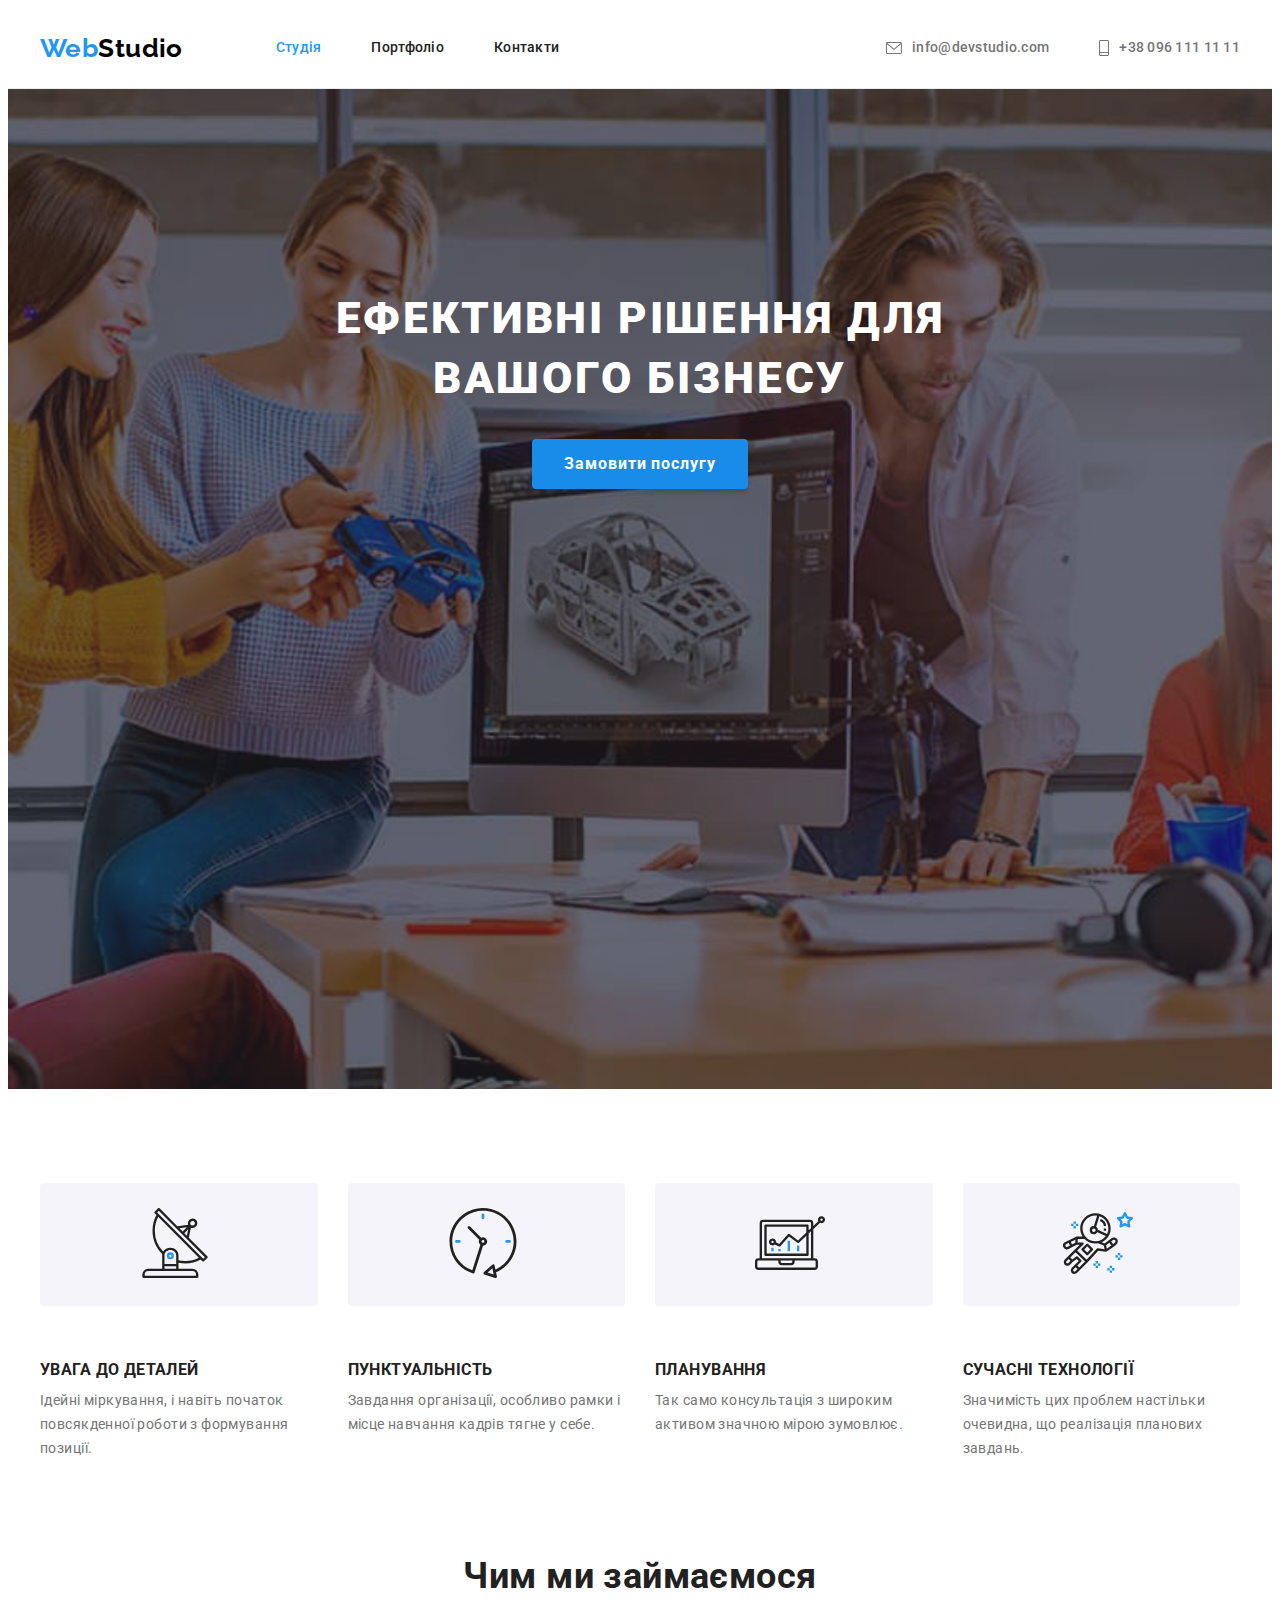
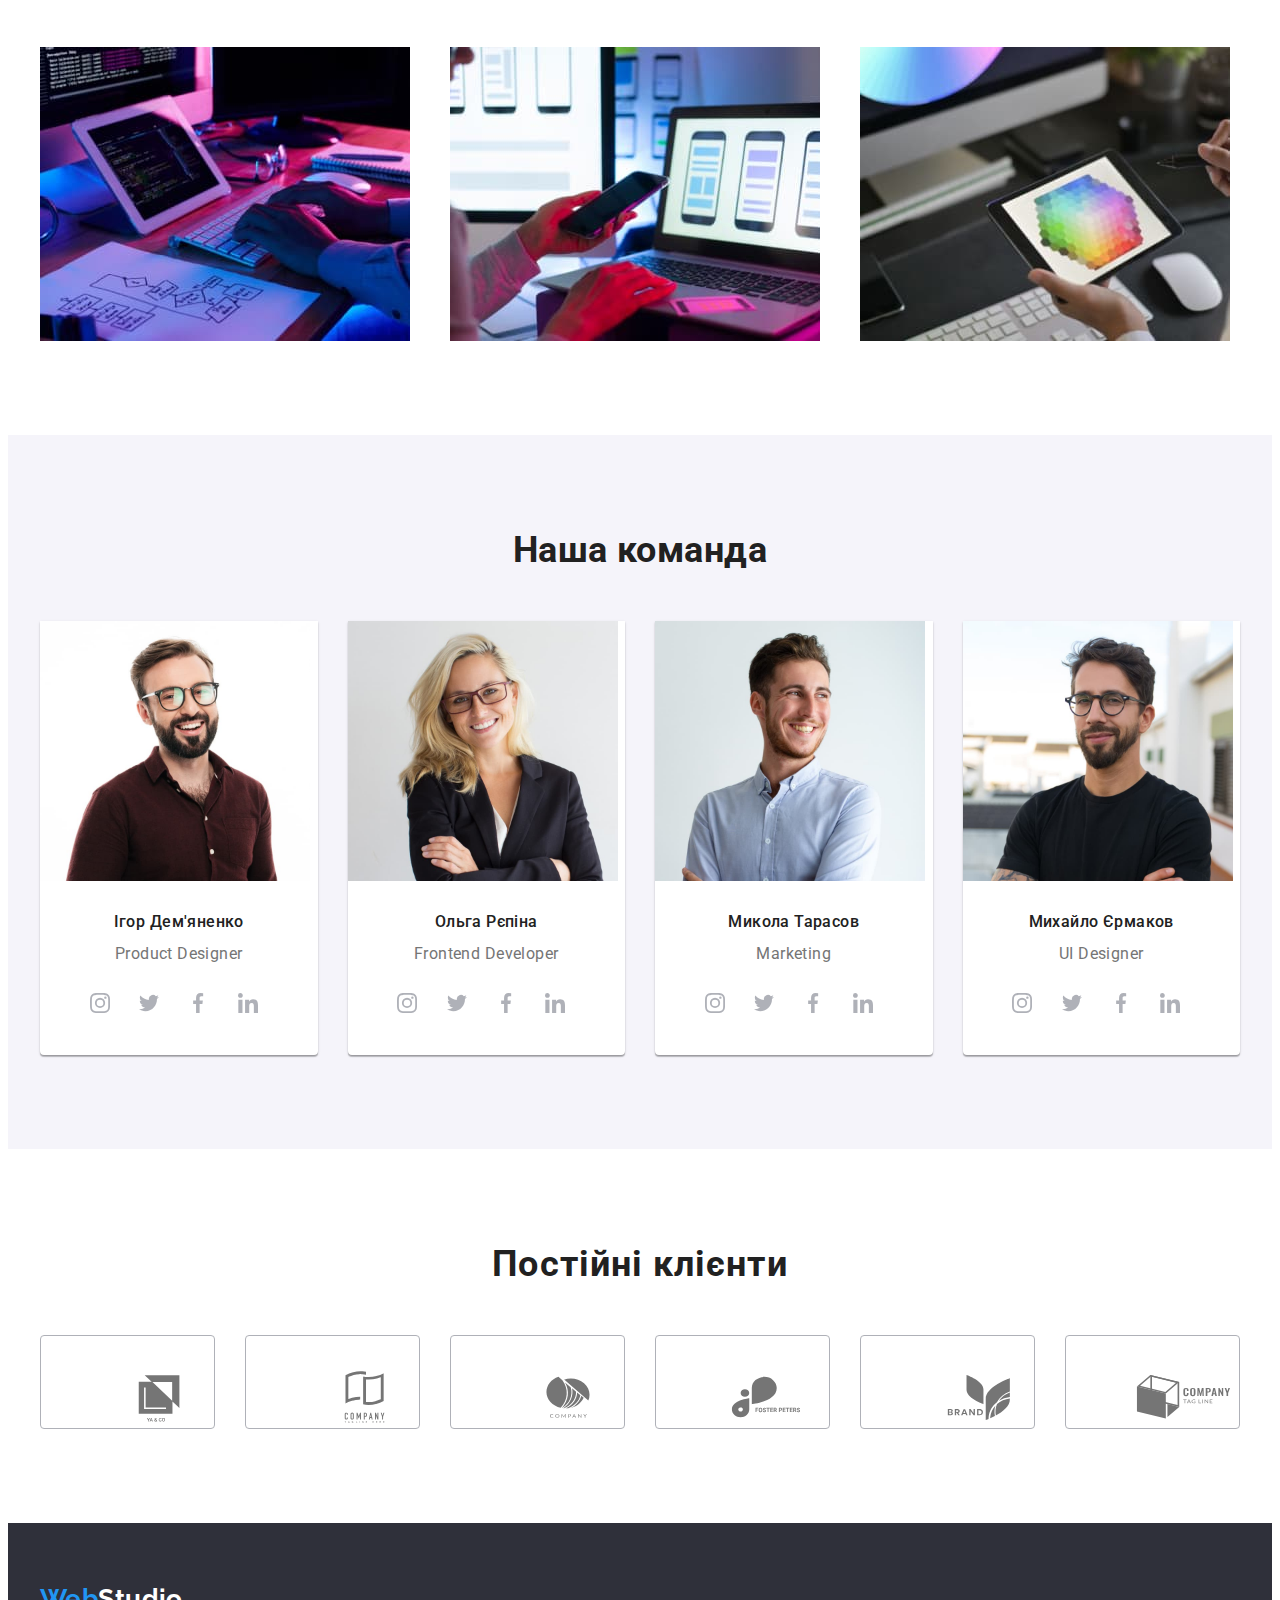
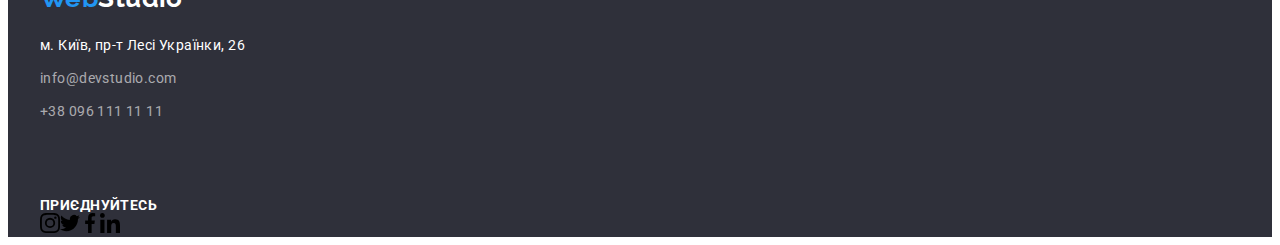
==== commit 85626ec6: "оновлює постійні клієнти" ====
--- a/index.html
+++ b/index.html
@@ -350,39 +350,39 @@
               </div>
             </li>
             <li class="clients-item">
-              <div class="clients-box">
+              <a class="clients-box">
                 <svg class="svg-icon" width="106" height="60">
                   <use href="./images/icons.svg#Logo2"></use>
                 </svg>
-              </div>
-            </li>
-            <li class="clients-item">
-              <div class="clients-box">
+              </a>
+            </li>
+            <li class="clients-item">
+              <a class="clients-box">
                 <svg class="svg-icon" width="106" height="60">
                   <use href="./images/icons.svg#Logo3"></use>
                 </svg>
-              </div>
-            </li>
-            <li class="clients-item">
-              <div class="clients-box">
+              </a>
+            </li>
+            <li class="clients-item">
+              <a class="clients-box">
                 <svg class="svg-icon" width="106" height="60">
                   <use href="./images/icons.svg#Logo4"></use>
                 </svg>
-              </div>
-            </li>
-            <li class="clients-item">
-              <div class="clients-box">
+              </a>
+            </li>
+            <li class="clients-item">
+              <a class="clients-box">
                 <svg class="svg-icon" width="106" height="60">
                   <use href="./images/icons.svg#Logo5"></use>
                 </svg>
-              </div>
-            </li>
-            <li class="clients-item">
-              <div class="clients-box">
+              </a>
+            </li>
+            <li class="clients-item">
+              <a class="clients-box">
                 <svg class="svg-icon" width="106" height="60">
                   <use href="./images/icons.svg#Logo6"></use>
                 </svg>
-              </div>
+              </a>
             </li>
           </ul>
         </div>
--- a/css/styles.css
+++ b/css/styles.css
@@ -357,14 +357,12 @@
   margin: 0;
   padding: 0;
   padding-bottom: 30px;
-  /* padding-left: 32px;
-  padding-right: 32px; */
-  
 }
 .team-social .social-item {
-  width: 44px;
-  height: 44px;
-margin-left: 0;
+  flex-basis: calc((100%-30px) / 4);
+  max-width: 44px;
+  min-height: 44px;
+  margin-left: 0;
   margin-right: 10px;
 }
 
@@ -375,13 +373,13 @@
   align-items: center;
   justify-content: center;
   border-radius: 50%;
-  color:  #AFB1B8;;
+  color: #afb1b8;
   background: #ffffff;
 }
 .link-icon:hover,
 .link-icon:focus {
   background: #2196f3;
-  color: #FFFFFF;
+  color: #ffffff;
 }
 .team-social .svg-icon {
   fill: currentColor;
@@ -416,8 +414,12 @@
   border-radius: 4px;
 }
 .clients-box {
+  width: 100%;
+  height: 100%;
+  display: flex;
   padding: 16px 32px;
   justify-content: center;
+  align-items: center;
 }
 /* FOOTER */
 footer {
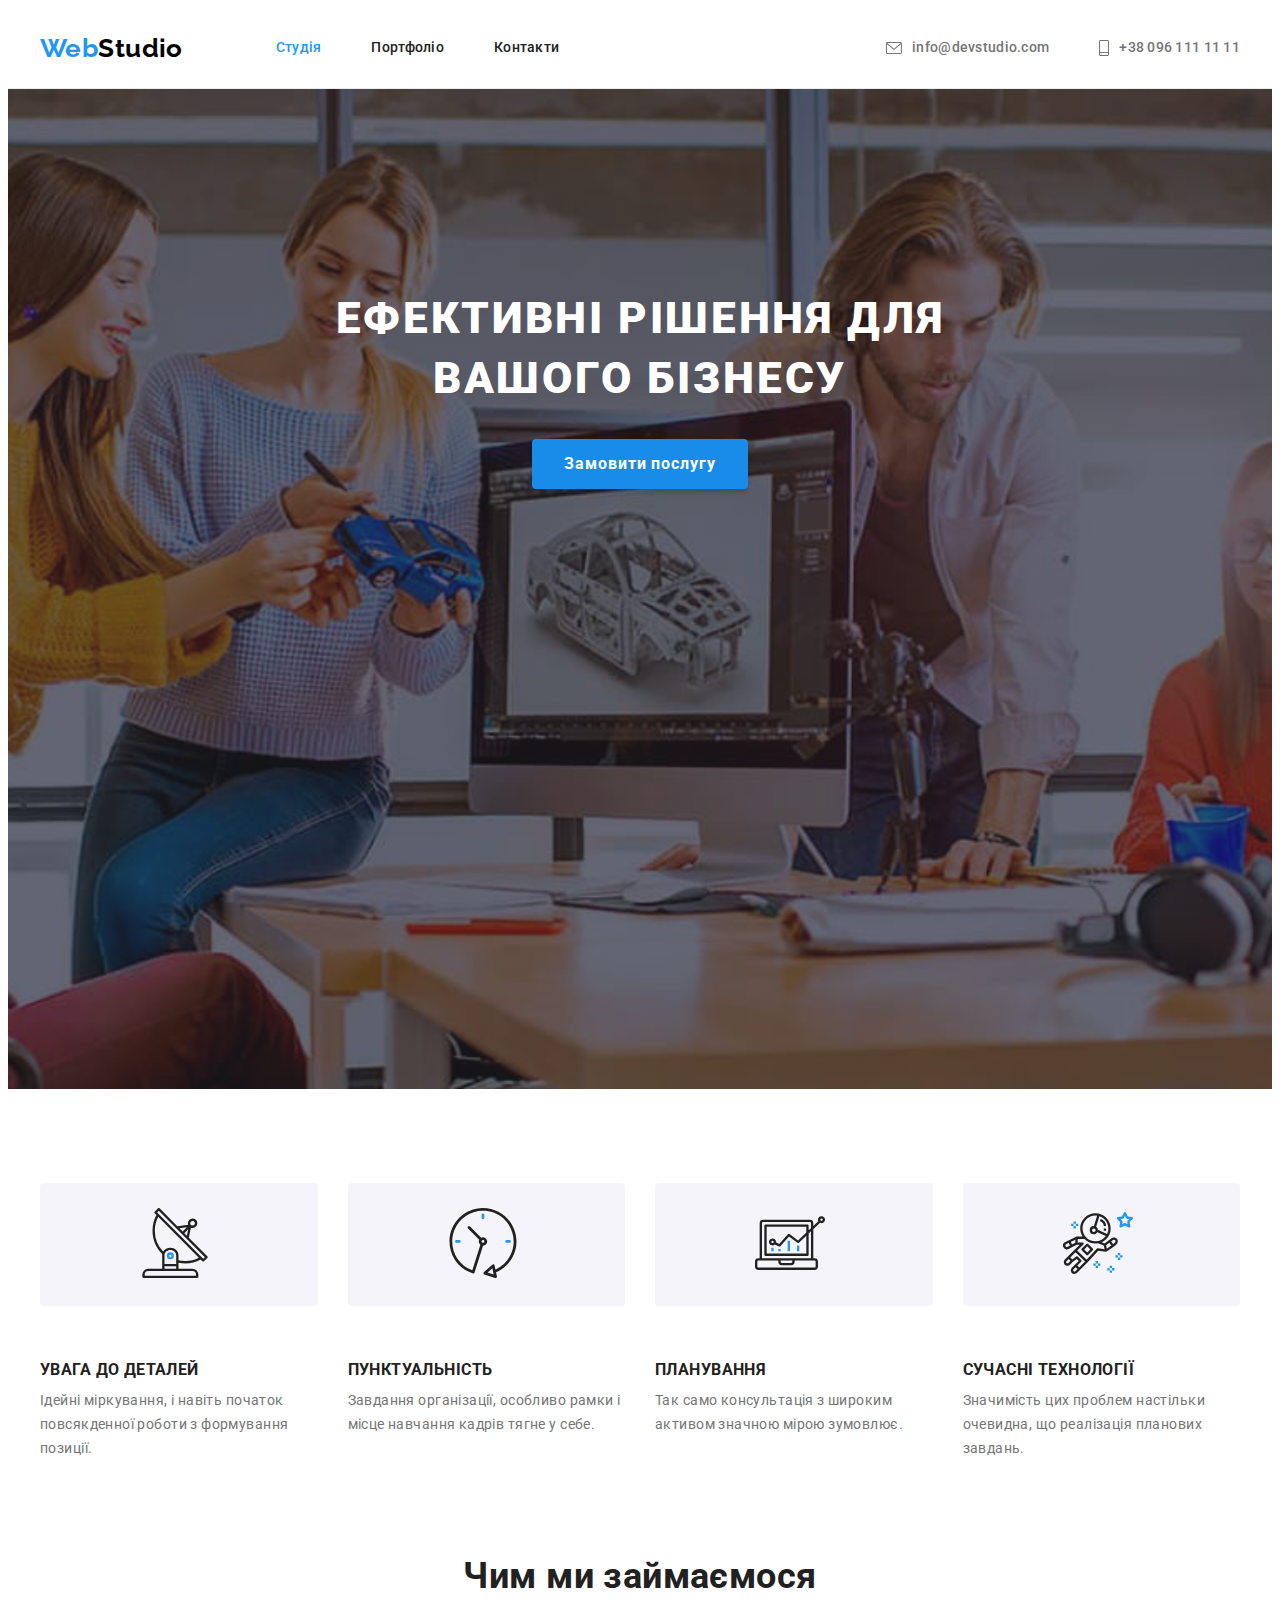
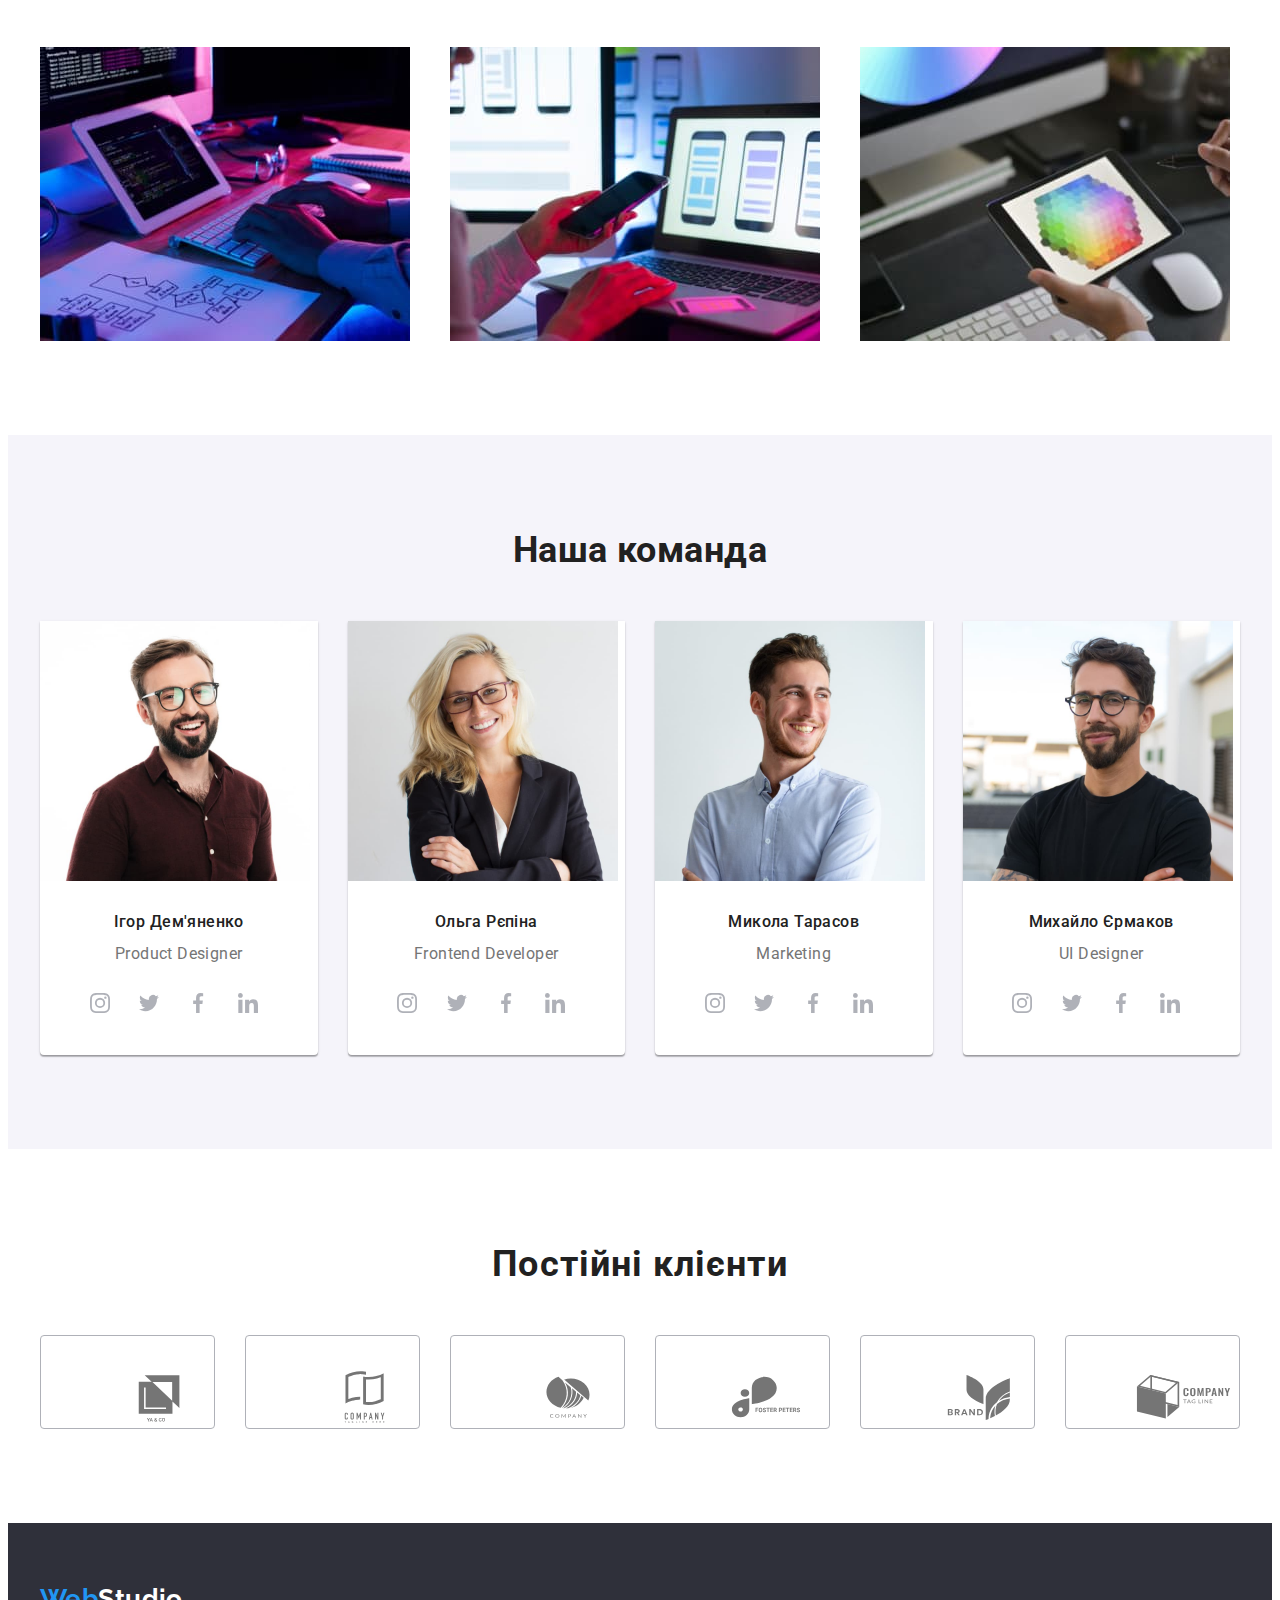
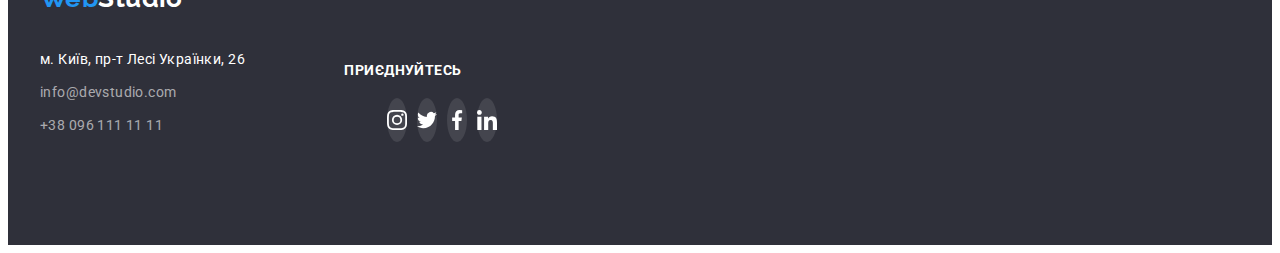
==== commit fc1c2859: "додає стилі у футер" ====
--- a/index.html
+++ b/index.html
@@ -391,54 +391,57 @@
     <!-- FOOTER-->
     <footer class="footer-line">
       <div class="conteiner adres-joinin">
-        <a class="logo-footer" href="./index.html"
-          ><span class="logo-web">Web</span>Studio</a
-        >
-        <address class="adres-contacs">
-          <ul class="adres">
-            <li class="adres-geo">м. Київ, пр-т Лесі Українки, 26</li>
-            <li class="adres-mail">
-              <a class="adres-mailto" href="mailto:info@devstudio.com"
-                >info@devstudio.com</a
-              >
-            </li>
-            <li class="adres-mytel">
-              <a class="adres-tel" href="tel:+380961111111"
-                >+38 096 111 11 11</a
-              >
-            </li>
-          </ul>
-        </address>
-        <div>
+        <div class="adres-box">
+          <a class="logo-footer" href="./index.html"
+            ><span class="logo-web">Web</span>Studio</a
+          >
+          <address class="adres-contacs">
+            <ul class="adres">
+              <li class="adres-geo">м. Київ, пр-т Лесі Українки, 26</li>
+              <li class="adres-mail">
+                <a class="adres-mailto" href="mailto:info@devstudio.com"
+                  >info@devstudio.com</a
+                >
+              </li>
+              <li class="adres-mytel">
+                <a class="adres-tel" href="tel:+380961111111"
+                  >+38 096 111 11 11</a
+                >
+              </li>
+            </ul>
+          </address>
+        </div>
+        
+        <div class="joinin-box">
           <h2 class="joinin-title">приєднуйтесь</h2>
           <ul class="joinin-list">
-            <li class="">
-              <div class="">
-                <svg class="" width="20" height="20">
+            <li class="joinin-item">
+              <a class="link-icon" href="">
+                <svg class="svg-icon" width="20" height="20">
                   <use href="./images/icons.svg#instagram-1"></use>
                 </svg>
-              </div>
-            </li>
-            <li class="">
-              <div class="">
-                <svg class="" width="20" height="20">
+              </a>
+            </li>
+            <li class="joinin-item">
+              <a class="link-icon" href="">
+                <svg class="svg-icon" width="20" height="20">
                   <use href="./images/icons.svg#twitter-1"></use>
                 </svg>
-              </div>
-            </li>
-            <li class="">
-              <div class="">
-                <svg class="" width="20" height="20">
+              </a>
+            </li>
+            <li class="joinin-item">
+              <a class="link-icon" href="">
+                <svg class="svg-icon" width="20" height="20">
                   <use href="./images/icons.svg#facebook-1"></use>
                 </svg>
-              </div>
-            </li>
-            <li class="">
-              <div class="">
-                <svg class="" width="20" height="20">
+              </a>
+            </li>
+            <li class="joinin-item">
+              <a class="link-icon" href="">
+                <svg class="svg-icon" width="20" height="20">
                   <use href="./images/icons.svg#linkedin-1"></use>
                 </svg>
-              </div>
+              </a>
             </li>
           </ul>
         </div>
--- a/css/styles.css
+++ b/css/styles.css
@@ -425,13 +425,18 @@
 footer {
   background: var(--hero-footer-background);
 }
+.footer-line {
+  border-bottom: 1px solid var(--hero-footer-background);
+}
 .logo-footer {
-  display: block;
+  display: inline-block;
   font-family: "Raleway";
   font-weight: 700;
   font-size: 26px;
   line-height: 1.19;
   color: var(--hero-footer);
+  padding: 0;
+  margin: 0;
   padding-top: 60px;
   margin-bottom: 20px;
 }
@@ -469,12 +474,25 @@
 .adres-mytel {
   padding-bottom: 60px;
 }
-/* .adres-contacs {
+.conteiner .adres-joinin {
+  display: flex;
+  margin: 0;
+  padding: 0;
+}
+.conteiner .adres-box {
+  display: inline-block;
+  width: 231px;
+  margin: 0;
+  padding: 0;
   margin-right: 70px;
-} */
-.footer-line {
-  border-bottom: 1px solid var(--hero-footer-background);
-}
+}
+.conteiner .joinin-box {
+  display: inline-block;
+  width: 206px;
+  margin: 0;
+  padding: 0;
+}
+
 .joinin-title {
   font-family: "Roboto";
   font-style: normal;
@@ -483,23 +501,43 @@
   line-height: 16px;
   letter-spacing: 0.03em;
   text-transform: uppercase;
-
+  padding-top: 70px;
   color: #ffffff;
-}
-.joinin-list {
-  display: flex;
-  margin: 0;
-  padding: 0;
-  list-style: none;
-  justify-content: start;
-}
-/* .adres-joinin {
-  display: flex;
-  margin: 0;
-  padding: 0;
-  list-style: none;
-  justify-content: start;
-} */
+  margin-bottom: 20px;
+}
+.joinin-box .joinin-list {
+  display: flex;
+  justify-content: center;
+  margin: 0;
+  padding: 0;
+  padding-bottom: 102px;
+}
+.joinin-list .joinin-item {
+  flex-basis: calc((100%-30px) / 4);
+  max-width: 44px;
+  min-height: 44px;
+  margin-left: 0;
+  margin-right: 10px;
+}
+
+.joinin-list .link-icon {
+  width: 100%;
+  height: 100%;
+  display: flex;
+  align-items: center;
+  justify-content: center;
+  border-radius: 50%;
+  color: #ffffff;
+  background: rgba(255, 255, 255, 0.1);
+}
+.link-icon:hover,
+.link-icon:focus {
+  background: #2196f3;
+  color: #ffffff;
+}
+.joinin-list .svg-icon {
+  fill: currentColor;
+}
 /* PORTFOLIO */
 /* PROJECTS */
 .btn-projects {
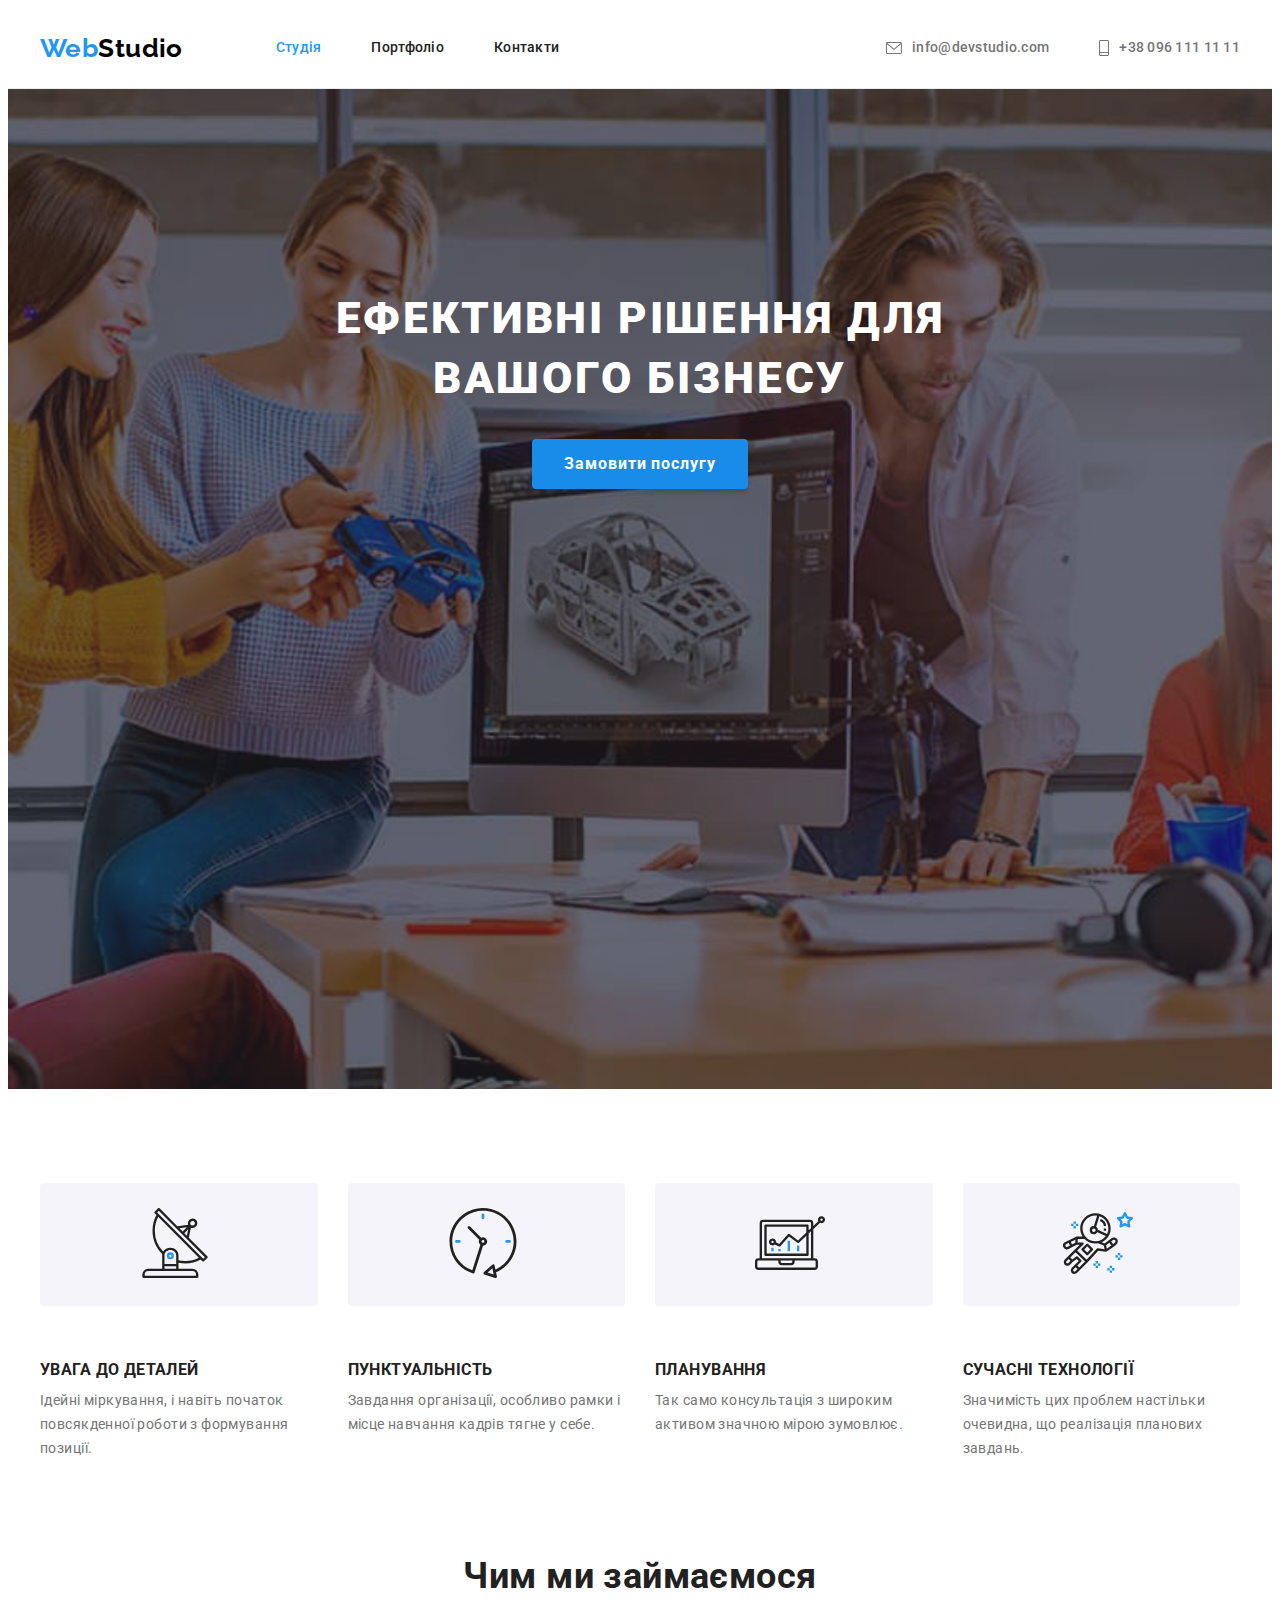
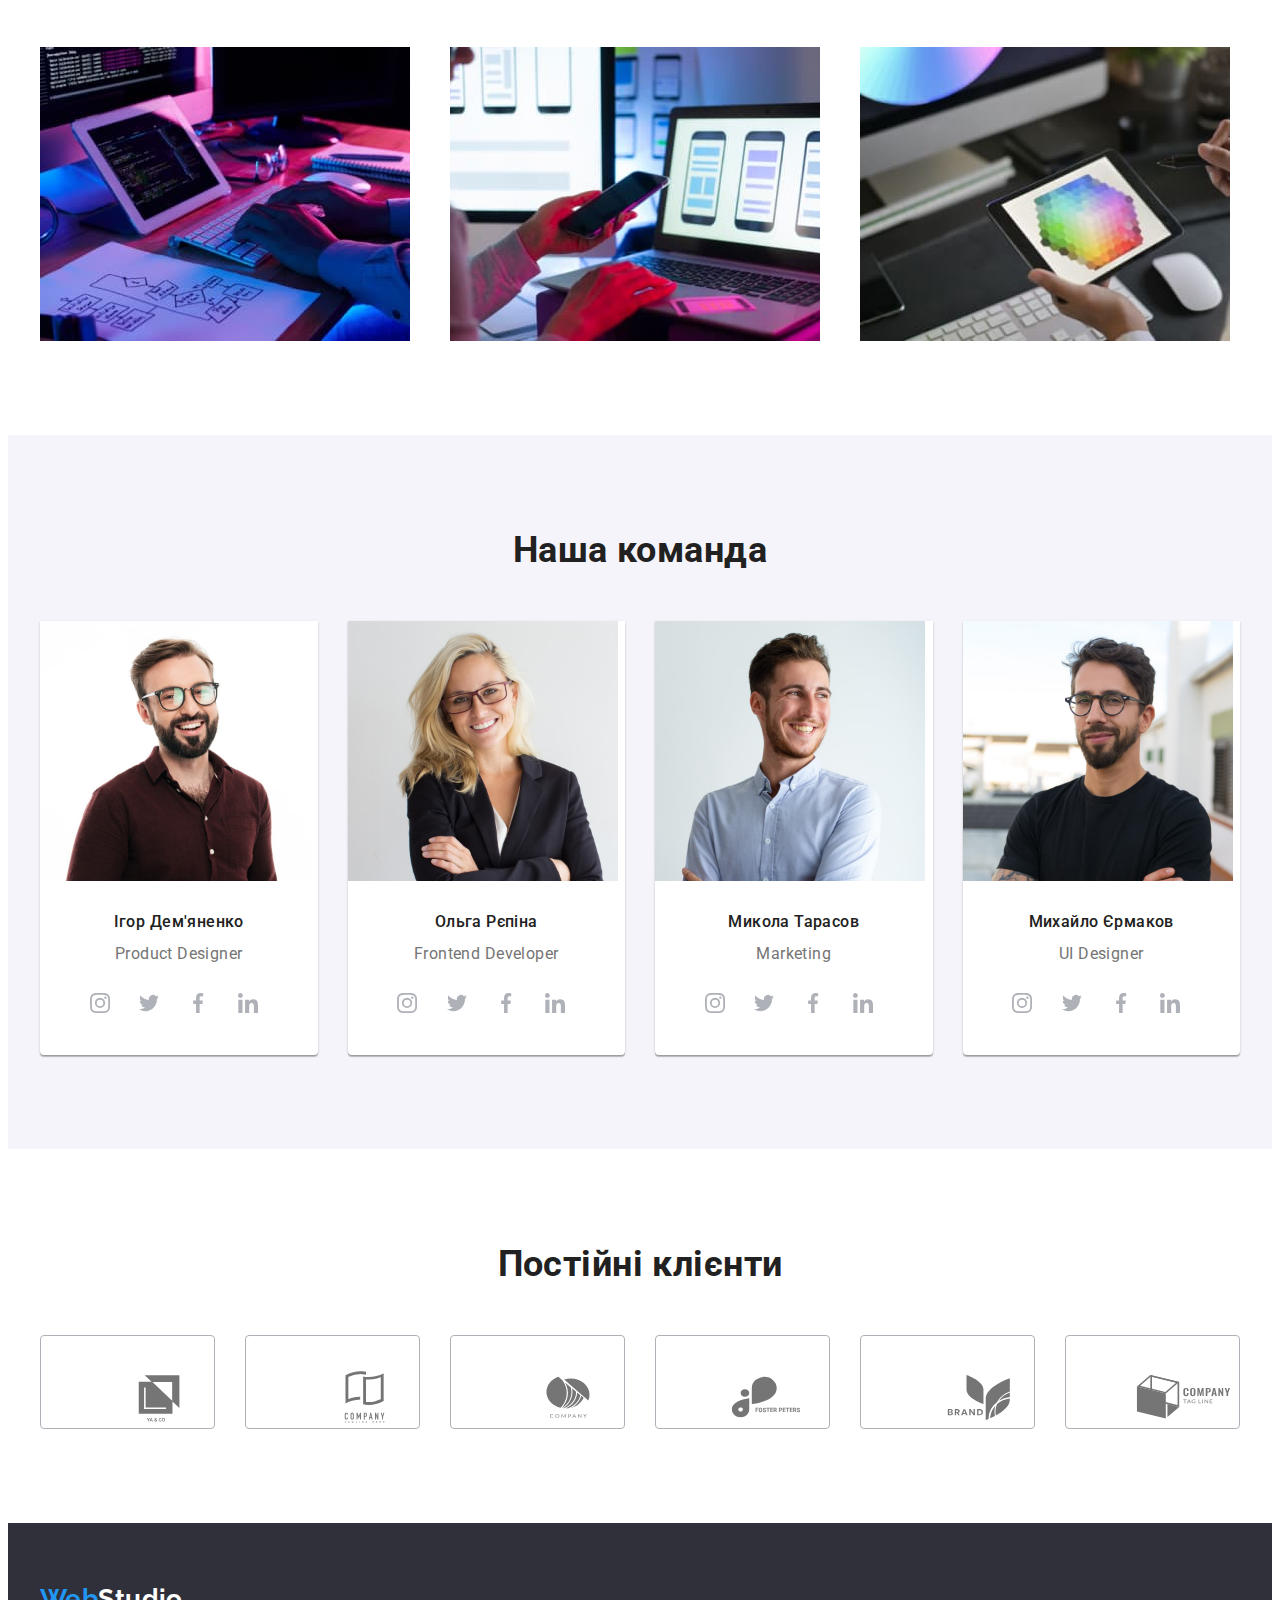
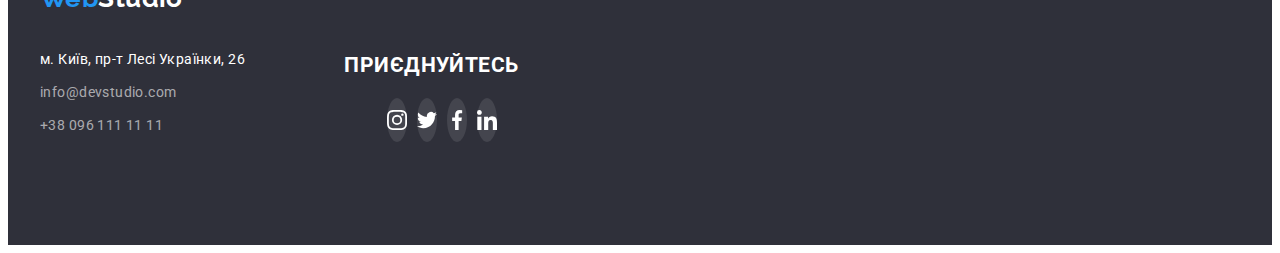
==== commit 64913f80: "оновлює стилі класи для сайту" ====
--- a/index.html
+++ b/index.html
@@ -40,24 +40,18 @@
         </nav>
         <ul class="contacts-head">
           <li>
-            <div class="contacts-icon">
-              <svg class="svg-icon" width="16" height="12">
-                <use href="./images/icons.svg#envelope"></use>
-              </svg>
-              <a class="contacts-mailto" href="mailto:info@devstudio.com"
-                >info@devstudio.com</a
-              >
-            </div>
+            <a class="contacts-mailto" href="mailto:info@devstudio.com"
+              ><svg class="svg-icon" width="16" height="12">
+                <use href="./images/icons.svg#envelope"></use></svg
+              >info@devstudio.com</a
+            >
           </li>
           <li>
-            <div class="contacts-icon">
-              <svg class="svg-icon" width="10" height="16">
-                <use href="./images/icons.svg#smartphone"></use>
-              </svg>
-              <a class="contacts-tel" href="tel:+380961111111"
-                >+38 096 111 11 11</a
-              >
-            </div>
+            <a class="contacts-tel" href="tel:+380961111111"
+              ><svg class="svg-icon" width="10" height="16">
+                <use href="./images/icons.svg#smartphone"></use></svg
+              >+38 096 111 11 11</a
+            >
           </li>
         </ul>
       </div>
@@ -343,42 +337,42 @@
           <h2 class="clients-title">Постійні клієнти</h2>
           <ul class="clients-list">
             <li class="clients-item">
-              <div class="clients-box">
+              <a class="clients-lnik">
                 <svg class="svg-icon" width="106" height="60">
                   <use href="./images/icons.svg#Logo1"></use>
                 </svg>
-              </div>
-            </li>
-            <li class="clients-item">
-              <a class="clients-box">
+              </a>
+            </li>
+            <li class="clients-item">
+              <a class="clients-lnik">
                 <svg class="svg-icon" width="106" height="60">
                   <use href="./images/icons.svg#Logo2"></use>
                 </svg>
               </a>
             </li>
             <li class="clients-item">
-              <a class="clients-box">
+              <a class="clients-lnik">
                 <svg class="svg-icon" width="106" height="60">
                   <use href="./images/icons.svg#Logo3"></use>
                 </svg>
               </a>
             </li>
             <li class="clients-item">
-              <a class="clients-box">
+              <a class="clients-lnik">
                 <svg class="svg-icon" width="106" height="60">
                   <use href="./images/icons.svg#Logo4"></use>
                 </svg>
               </a>
             </li>
             <li class="clients-item">
-              <a class="clients-box">
+              <a class="clients-lnik">
                 <svg class="svg-icon" width="106" height="60">
                   <use href="./images/icons.svg#Logo5"></use>
                 </svg>
               </a>
             </li>
             <li class="clients-item">
-              <a class="clients-box">
+              <a class="clients-lnik">
                 <svg class="svg-icon" width="106" height="60">
                   <use href="./images/icons.svg#Logo6"></use>
                 </svg>
@@ -411,7 +405,7 @@
             </ul>
           </address>
         </div>
-        
+
         <div class="joinin-box">
           <h2 class="joinin-title">приєднуйтесь</h2>
           <ul class="joinin-list">
--- a/css/styles.css
+++ b/css/styles.css
@@ -28,6 +28,11 @@
   --btn-p-box-shadow-one: rgba(0, 0, 0, 0.1);
   --btn-p-box-shadow-two: rgba(0, 0, 0, 0.08);
   --container-project-border: #eeeeee;
+  --hero-gradient: rgba(47, 48, 58, 0.4);
+  --social-link-icon: #afb1b8;
+  --join-in-list: rgba(255, 255, 255, 0.1);
+  --portfolio-item-hover06: rgba(0, 0, 0, 0.06);
+  --portfolio-item-hover16: rgba(0, 0, 0, 0.16);
   --ul-class-gap: 30px;
   --filter-gap: 8px;
 }
@@ -126,20 +131,19 @@
 .contacts-head li:not(:first-child) {
   margin-left: 50px;
 }
-.contacts-icon {
-  display: flex;
+
+.contacts-head .svg-icon {
   align-items: center;
-  margin-top: 0;
-  margin-bottom: 0;
-  padding-left: 0;
-}
-.svg-icon {
-  fill: #757575;
-}
-
-.svg-icon:hover,
-.svg-icon:focus {
-  fill: #2196f3;
+  fill: var(--additional-text);
+  margin-right: 10px;
+}
+.contacts-mailto:hover .svg-icon,
+.contacts-mailto:focus .svg-icon {
+  fill: var(--web-hover-fokus);
+}
+.contacts-tel:hover .svg-icon,
+.contacts-tel:focus .svg-icon {
+  fill: var(--web-hover-fokus);
 }
 .nav-stud,
 .nav-portf,
@@ -168,28 +172,28 @@
 }
 
 .contacts-mailto {
-  display: block;
+  display: flex;
   align-self: center;
+  align-items: center;
   font-weight: 500;
   line-height: 1.14;
   letter-spacing: 0.02em;
   color: var(--additional-text);
   padding: 32px 0;
-  margin-left: 10px;
 }
 .contacts-mailto:hover,
 .contacts-mailto:focus {
   color: var(--web-hover-fokus);
 }
 .contacts-tel {
-  display: block;
+  display: flex;
   align-self: center;
+  align-items: center;
   font-weight: 500;
   line-height: 1.14;
   letter-spacing: 0.02em;
   color: var(--additional-text);
   padding: 32px 0;
-  margin-left: 10px;
 }
 .contacts-tel:hover,
 .contacts-tel:focus {
@@ -208,10 +212,7 @@
   min-height: 600px;
   margin-right: auto;
   margin-left: auto;
-  background-image: linear-gradient(
-      rgba(47, 48, 58, 0.4),
-      rgba(47, 48, 58, 0.4)
-    ),
+  background-image: linear-gradient(var(--hero-gradient), var(--hero-gradient)),
     url(../images/bghero.jpeg);
   background-repeat: no-repeat;
   background-size: cover;
@@ -255,7 +256,7 @@
 }
 .offer-icon {
   justify-content: center;
-  background: #f5f4fa;
+  background: var(--team-background);
   border-radius: 4px;
   padding: 25px 100px;
   margin-bottom: 55px;
@@ -373,28 +374,24 @@
   align-items: center;
   justify-content: center;
   border-radius: 50%;
-  color: #afb1b8;
-  background: #ffffff;
+  color: var(--social-link-icon);
+  background: var(--hero-footer);
 }
 .link-icon:hover,
 .link-icon:focus {
-  background: #2196f3;
-  color: #ffffff;
+  background: var(--web-hover-fokus);
+  color: var(--hero-footer);
 }
 .team-social .svg-icon {
   fill: currentColor;
 }
 /* clients */
 .clients-title {
-  font-family: "Roboto";
-  font-style: normal;
   font-weight: 700;
   font-size: 36px;
-  line-height: 42px;
+  line-height: 1.17;
   text-align: center;
-  letter-spacing: 0.03em;
-
-  color: #212121;
+  color: var(--text-color);
   margin-bottom: 50px;
 }
 .clients-list {
@@ -410,16 +407,31 @@
   margin-left: var(--ul-class-gap);
   box-sizing: border-box;
   justify-content: center;
-  border: 1px solid #afb1b8;
+  border: 1px solid var(--social-link-icon);
   border-radius: 4px;
 }
-.clients-box {
+.clients-lnik {
   width: 100%;
   height: 100%;
   display: flex;
   padding: 16px 32px;
   justify-content: center;
   align-items: center;
+}
+.clients-lnik .svg-icon {
+  fill: var(--additional-text);
+}
+.clients-item:hover,
+.clients-item:focus {
+  fill: var(--web-hover-fokus);
+  border: 1px solid var(--web-hover-fokus);
+  border-radius: 4px;
+}
+.clients-lnik:hover .svg-icon,
+.clients-lnik:focus .svg-icon {
+  fill: var(--web-hover-fokus);
+  border: 1px solid var(--web-hover-fokus);
+  border-radius: 4px;
 }
 /* FOOTER */
 footer {
@@ -494,15 +506,11 @@
 }
 
 .joinin-title {
-  font-family: "Roboto";
-  font-style: normal;
-  font-weight: 700;
-  font-size: 14px;
-  line-height: 16px;
-  letter-spacing: 0.03em;
+  font-weight: 700;
+  line-height: 1.14;
   text-transform: uppercase;
   padding-top: 70px;
-  color: #ffffff;
+  color: var(--hero-footer);
   margin-bottom: 20px;
 }
 .joinin-box .joinin-list {
@@ -527,13 +535,13 @@
   align-items: center;
   justify-content: center;
   border-radius: 50%;
-  color: #ffffff;
-  background: rgba(255, 255, 255, 0.1);
+  color: var(--hero-footer);
+  background: var(--join-in-list);
 }
 .link-icon:hover,
 .link-icon:focus {
-  background: #2196f3;
-  color: #ffffff;
+  background: var(--web-hover-fokus);
+  color: var(--hero-footer);
 }
 .joinin-list .svg-icon {
   fill: currentColor;
@@ -573,6 +581,15 @@
   margin-bottom: 50px;
 }
 
+.portfolio-item a:hover,
+.portfolio-item a:focus {
+  box-sizing: border-box;
+  background: var(--hero-footer);
+  border: 1px solid var(--container-project-border);
+  box-shadow: 0px 1px 1px var(--team-bth-p-box-shadow), 0px 4px 4px var(--portfolio-item-hover06),
+    1px 4px 6px var(--portfolio-item-hover16);
+}
+
 .portfolio {
   display: flex;
   flex-wrap: wrap;
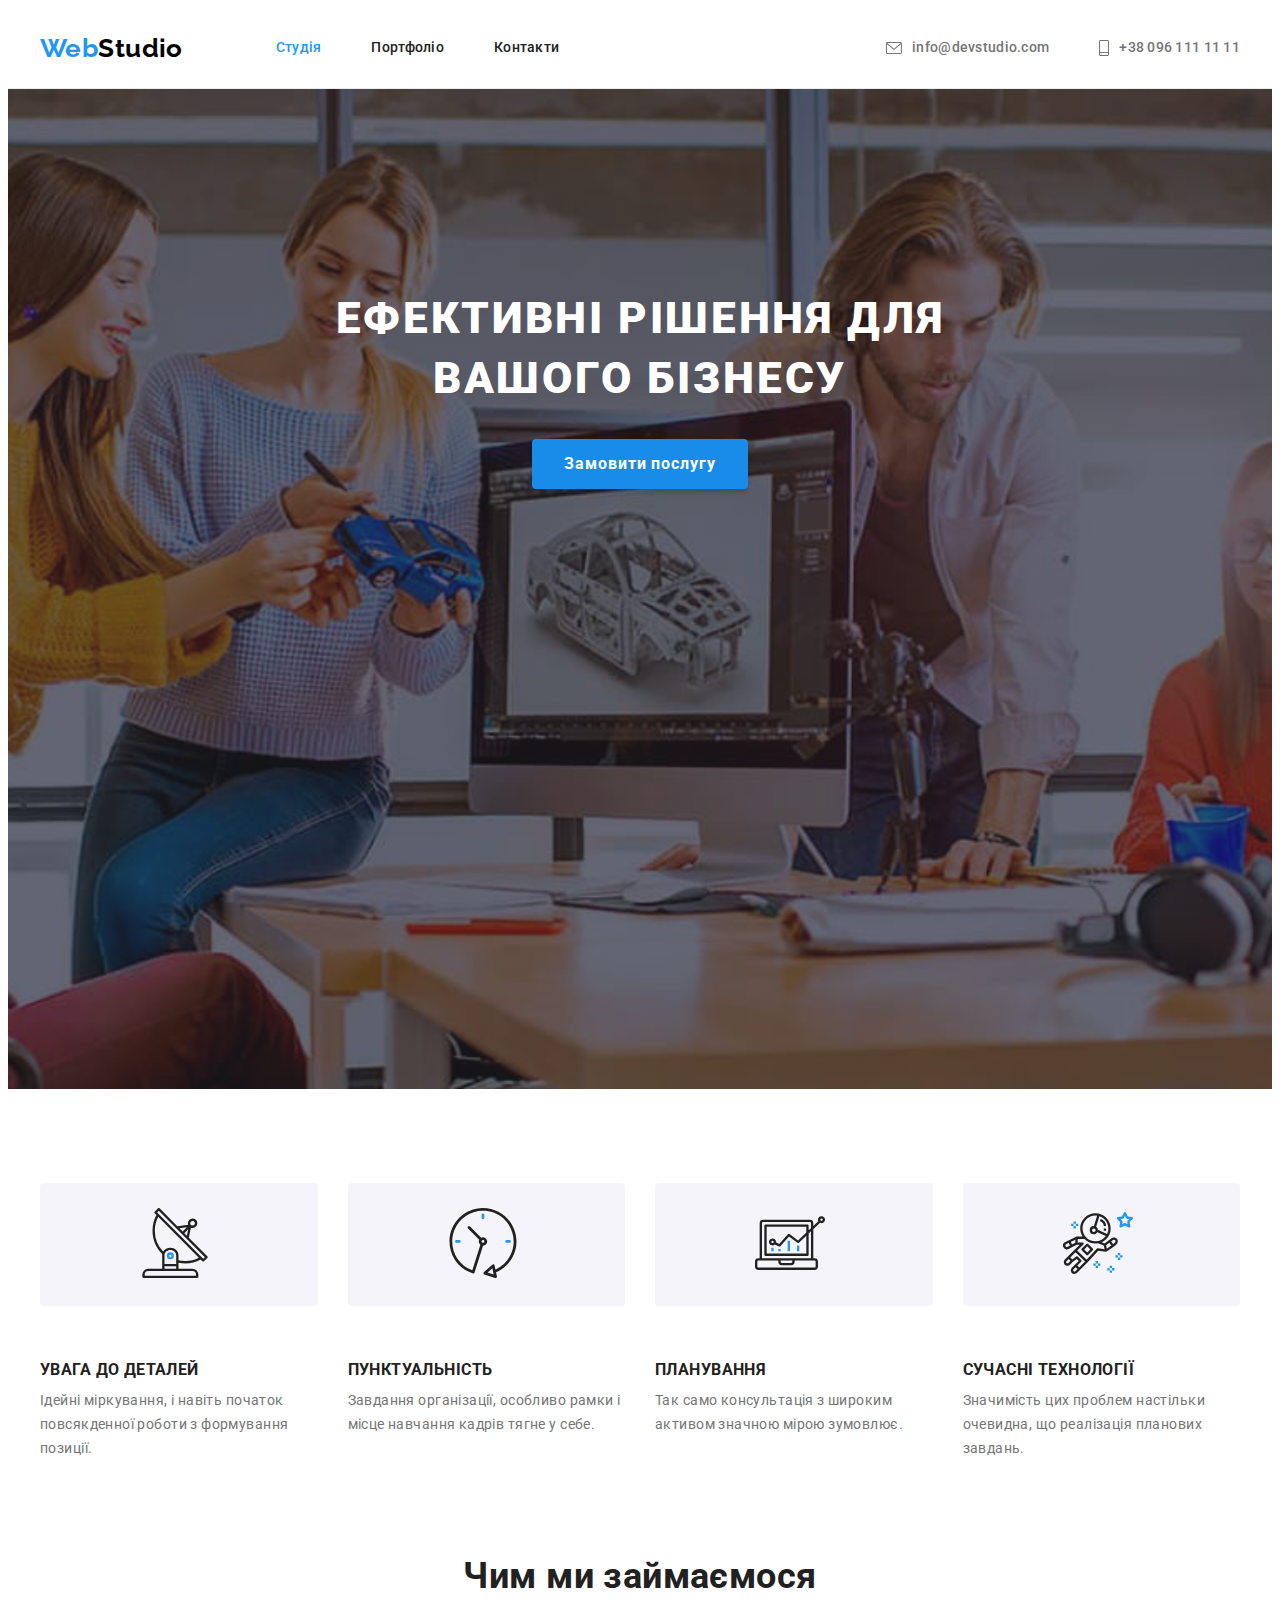
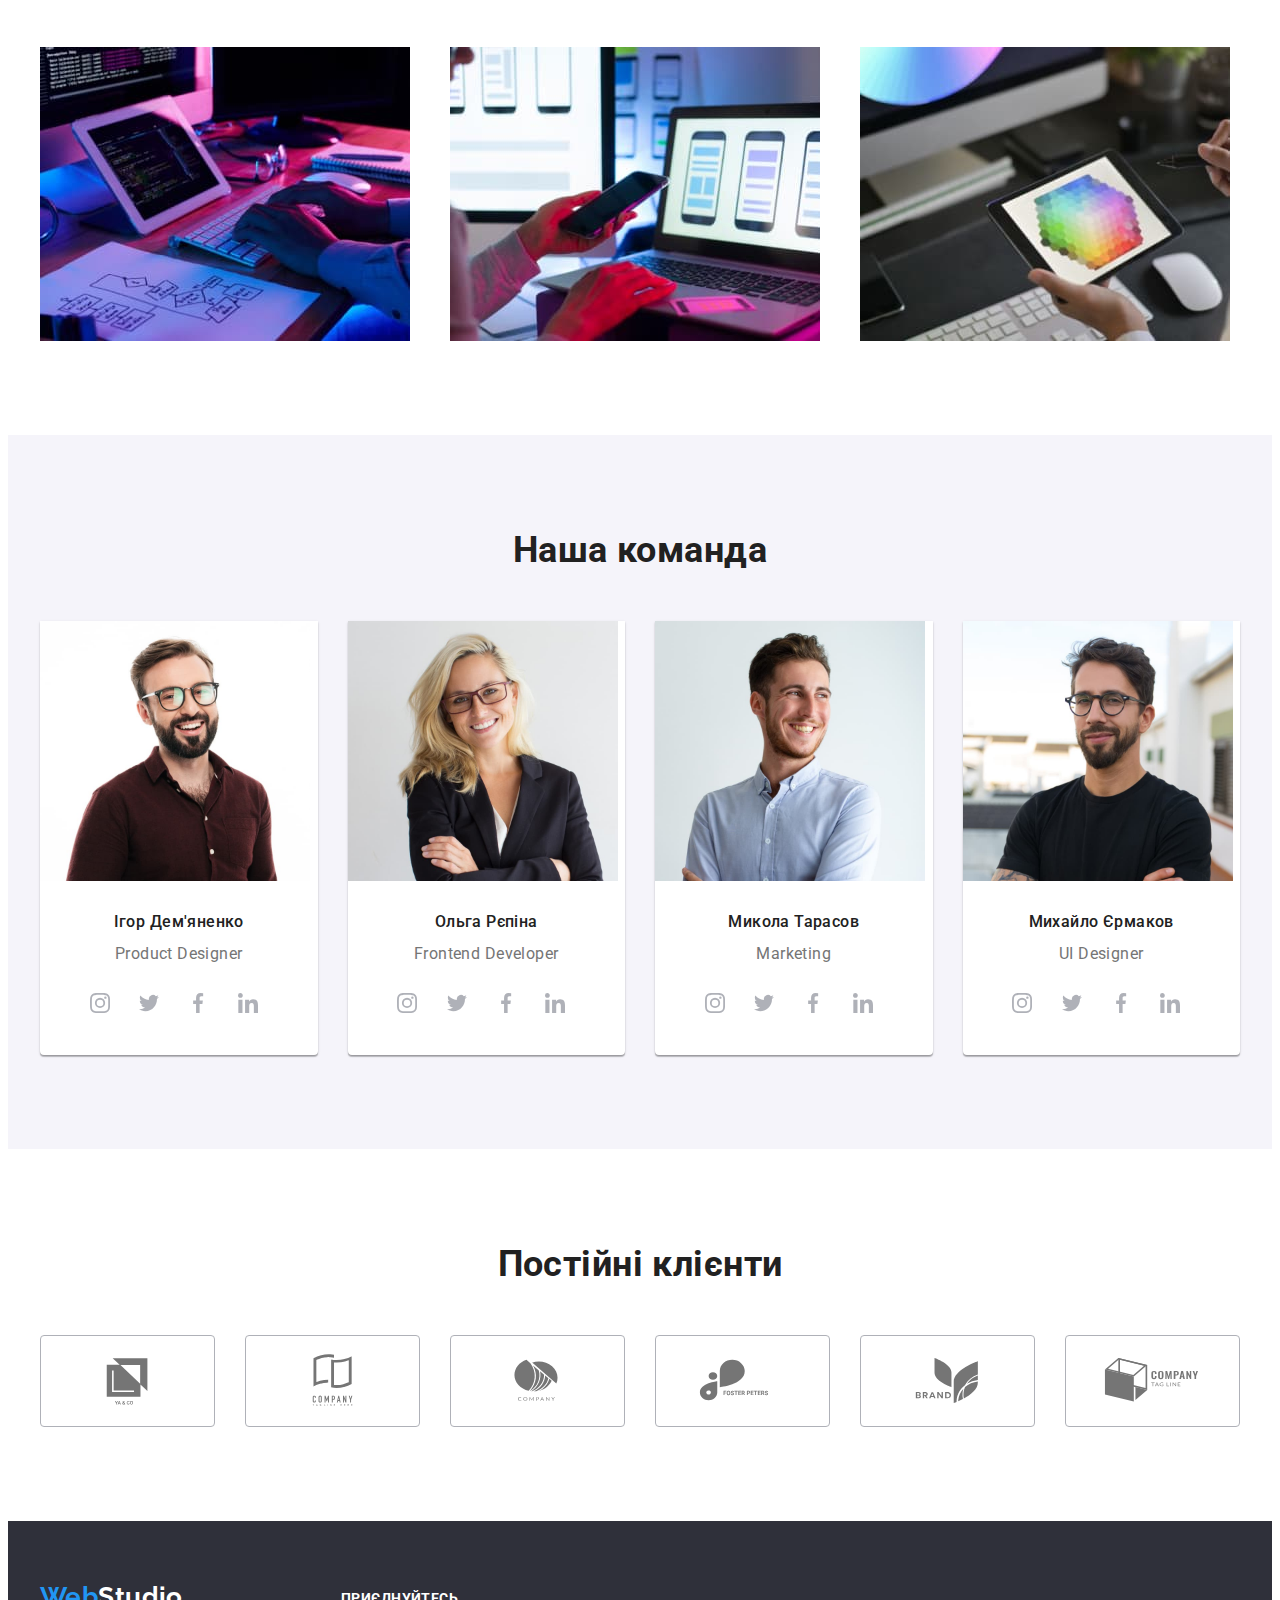
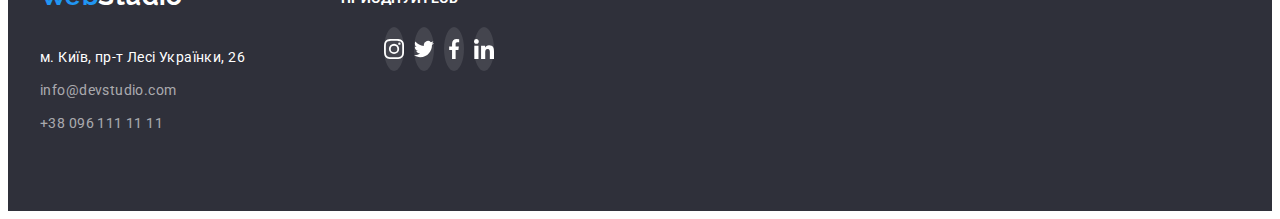
==== commit a14922f2: "оновлює футер та портфоліо" ====
--- a/index.html
+++ b/index.html
@@ -334,45 +334,49 @@
       <!-- clients -->
       <section class="section">
         <div class="conteiner">
+
           <h2 class="clients-title">Постійні клієнти</h2>
+
           <ul class="clients-list">
-            <li class="clients-item">
-              <a class="clients-lnik">
+
+            <li class="clients-item">
+              <a class="clients-link">
                 <svg class="svg-icon" width="106" height="60">
                   <use href="./images/icons.svg#Logo1"></use>
                 </svg>
               </a>
             </li>
-            <li class="clients-item">
-              <a class="clients-lnik">
+            
+            <li class="clients-item">
+              <a class="clients-link">
                 <svg class="svg-icon" width="106" height="60">
                   <use href="./images/icons.svg#Logo2"></use>
                 </svg>
               </a>
             </li>
             <li class="clients-item">
-              <a class="clients-lnik">
+              <a class="clients-link">
                 <svg class="svg-icon" width="106" height="60">
                   <use href="./images/icons.svg#Logo3"></use>
                 </svg>
               </a>
             </li>
             <li class="clients-item">
-              <a class="clients-lnik">
+              <a class="clients-link">
                 <svg class="svg-icon" width="106" height="60">
                   <use href="./images/icons.svg#Logo4"></use>
                 </svg>
               </a>
             </li>
             <li class="clients-item">
-              <a class="clients-lnik">
+              <a class="clients-link">
                 <svg class="svg-icon" width="106" height="60">
                   <use href="./images/icons.svg#Logo5"></use>
                 </svg>
               </a>
             </li>
             <li class="clients-item">
-              <a class="clients-lnik">
+              <a class="clients-link">
                 <svg class="svg-icon" width="106" height="60">
                   <use href="./images/icons.svg#Logo6"></use>
                 </svg>
@@ -384,60 +388,62 @@
     </main>
     <!-- FOOTER-->
     <footer class="footer-line">
-      <div class="conteiner adres-joinin">
-        <div class="adres-box">
-          <a class="logo-footer" href="./index.html"
-            ><span class="logo-web">Web</span>Studio</a
-          >
-          <address class="adres-contacs">
-            <ul class="adres">
-              <li class="adres-geo">м. Київ, пр-т Лесі Українки, 26</li>
-              <li class="adres-mail">
-                <a class="adres-mailto" href="mailto:info@devstudio.com"
-                  >info@devstudio.com</a
-                >
+      <div class="conteiner">
+        <div class="footer-box">
+          <div class="adres-box">
+            <a class="logo-footer" href="./index.html"
+              ><span class="logo-web">Web</span>Studio</a
+            >
+            <address class="adres-contacs">
+              <ul class="adres">
+                <li class="adres-geo">м. Київ, пр-т Лесі Українки, 26</li>
+                <li class="adres-mail">
+                  <a class="adres-mailto" href="mailto:info@devstudio.com"
+                    >info@devstudio.com</a
+                  >
+                </li>
+                <li class="adres-mytel">
+                  <a class="adres-tel" href="tel:+380961111111"
+                    >+38 096 111 11 11</a
+                  >
+                </li>
+              </ul>
+            </address>
+          </div>
+
+          <div class="joinin-box">
+            <h2 class="joinin-title">приєднуйтесь</h2>
+            <ul class="joinin-list">
+              <li class="joinin-item">
+                <a class="link-icon" href="">
+                  <svg class="svg-icon" width="20" height="20">
+                    <use href="./images/icons.svg#instagram-1"></use>
+                  </svg>
+                </a>
               </li>
-              <li class="adres-mytel">
-                <a class="adres-tel" href="tel:+380961111111"
-                  >+38 096 111 11 11</a
-                >
+              <li class="joinin-item">
+                <a class="link-icon" href="">
+                  <svg class="svg-icon" width="20" height="20">
+                    <use href="./images/icons.svg#twitter-1"></use>
+                  </svg>
+                </a>
+              </li>
+              <li class="joinin-item">
+                <a class="link-icon" href="">
+                  <svg class="svg-icon" width="20" height="20">
+                    <use href="./images/icons.svg#facebook-1"></use>
+                  </svg>
+                </a>
+              </li>
+              <li class="joinin-item">
+                <a class="link-icon" href="">
+                  <svg class="svg-icon" width="20" height="20">
+                    <use href="./images/icons.svg#linkedin-1"></use>
+                  </svg>
+                </a>
               </li>
             </ul>
-          </address>
-        </div>
-
-        <div class="joinin-box">
-          <h2 class="joinin-title">приєднуйтесь</h2>
-          <ul class="joinin-list">
-            <li class="joinin-item">
-              <a class="link-icon" href="">
-                <svg class="svg-icon" width="20" height="20">
-                  <use href="./images/icons.svg#instagram-1"></use>
-                </svg>
-              </a>
-            </li>
-            <li class="joinin-item">
-              <a class="link-icon" href="">
-                <svg class="svg-icon" width="20" height="20">
-                  <use href="./images/icons.svg#twitter-1"></use>
-                </svg>
-              </a>
-            </li>
-            <li class="joinin-item">
-              <a class="link-icon" href="">
-                <svg class="svg-icon" width="20" height="20">
-                  <use href="./images/icons.svg#facebook-1"></use>
-                </svg>
-              </a>
-            </li>
-            <li class="joinin-item">
-              <a class="link-icon" href="">
-                <svg class="svg-icon" width="20" height="20">
-                  <use href="./images/icons.svg#linkedin-1"></use>
-                </svg>
-              </a>
-            </li>
-          </ul>
+          </div>
         </div>
       </div>
     </footer>
--- a/css/styles.css
+++ b/css/styles.css
@@ -407,32 +407,31 @@
   margin-left: var(--ul-class-gap);
   box-sizing: border-box;
   justify-content: center;
+}
+.clients-list .clients-link {
+  display: flex;
+  padding: 15px 31px;
+  justify-content: center;
+  align-items: center;
   border: 1px solid var(--social-link-icon);
   border-radius: 4px;
 }
-.clients-lnik {
-  width: 100%;
-  height: 100%;
-  display: flex;
-  padding: 16px 32px;
-  justify-content: center;
-  align-items: center;
-}
-.clients-lnik .svg-icon {
-  fill: var(--additional-text);
-}
-.clients-item:hover,
-.clients-item:focus {
+.clients-link:hover,
+.clients-link:focus {
   fill: var(--web-hover-fokus);
   border: 1px solid var(--web-hover-fokus);
   border-radius: 4px;
 }
-.clients-lnik:hover .svg-icon,
-.clients-lnik:focus .svg-icon {
+.clients-link:hover .svg-icon,
+.clients-link:focus .svg-icon {
   fill: var(--web-hover-fokus);
   border: 1px solid var(--web-hover-fokus);
   border-radius: 4px;
 }
+.clients-link .svg-icon {
+  fill: var(--additional-text);
+}
+
 /* FOOTER */
 footer {
   background: var(--hero-footer-background);
@@ -486,20 +485,19 @@
 .adres-mytel {
   padding-bottom: 60px;
 }
-.conteiner .adres-joinin {
+.conteiner .footer-box {
+  justify-content: start;
   display: flex;
   margin: 0;
   padding: 0;
 }
 .conteiner .adres-box {
-  display: inline-block;
   width: 231px;
   margin: 0;
   padding: 0;
   margin-right: 70px;
 }
 .conteiner .joinin-box {
-  display: inline-block;
   width: 206px;
   margin: 0;
   padding: 0;
@@ -507,6 +505,7 @@
 
 .joinin-title {
   font-weight: 700;
+  font-size: 14px;
   line-height: 1.14;
   text-transform: uppercase;
   padding-top: 70px;
@@ -524,7 +523,6 @@
   flex-basis: calc((100%-30px) / 4);
   max-width: 44px;
   min-height: 44px;
-  margin-left: 0;
   margin-right: 10px;
 }
 
@@ -581,12 +579,13 @@
   margin-bottom: 50px;
 }
 
-.portfolio-item a:hover,
-.portfolio-item a:focus {
+.portfolio-link :hover,
+.portfolio-link :focus {
   box-sizing: border-box;
   background: var(--hero-footer);
   border: 1px solid var(--container-project-border);
-  box-shadow: 0px 1px 1px var(--team-bth-p-box-shadow), 0px 4px 4px var(--portfolio-item-hover06),
+  box-shadow: 0px 1px 1px var(--team-bth-p-box-shadow),
+    0px 4px 4px var(--portfolio-item-hover06),
     1px 4px 6px var(--portfolio-item-hover16);
 }
 
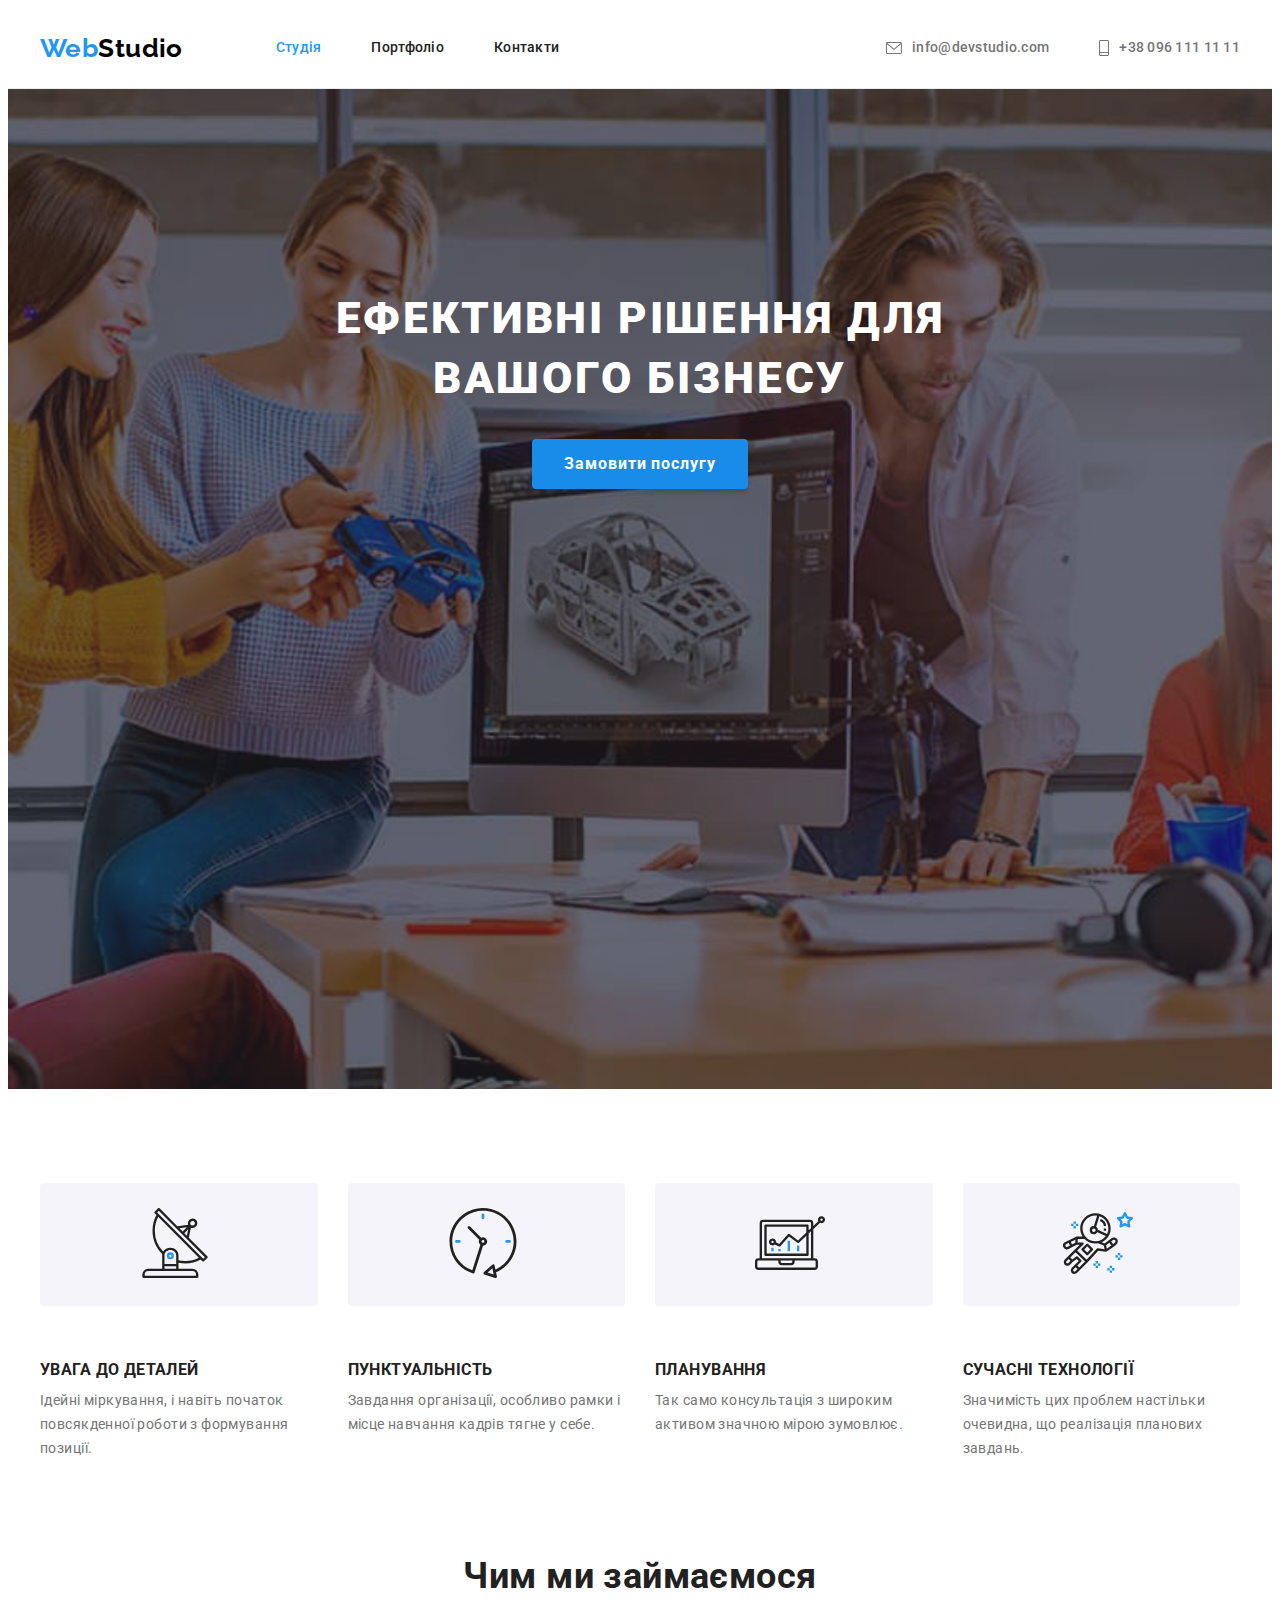
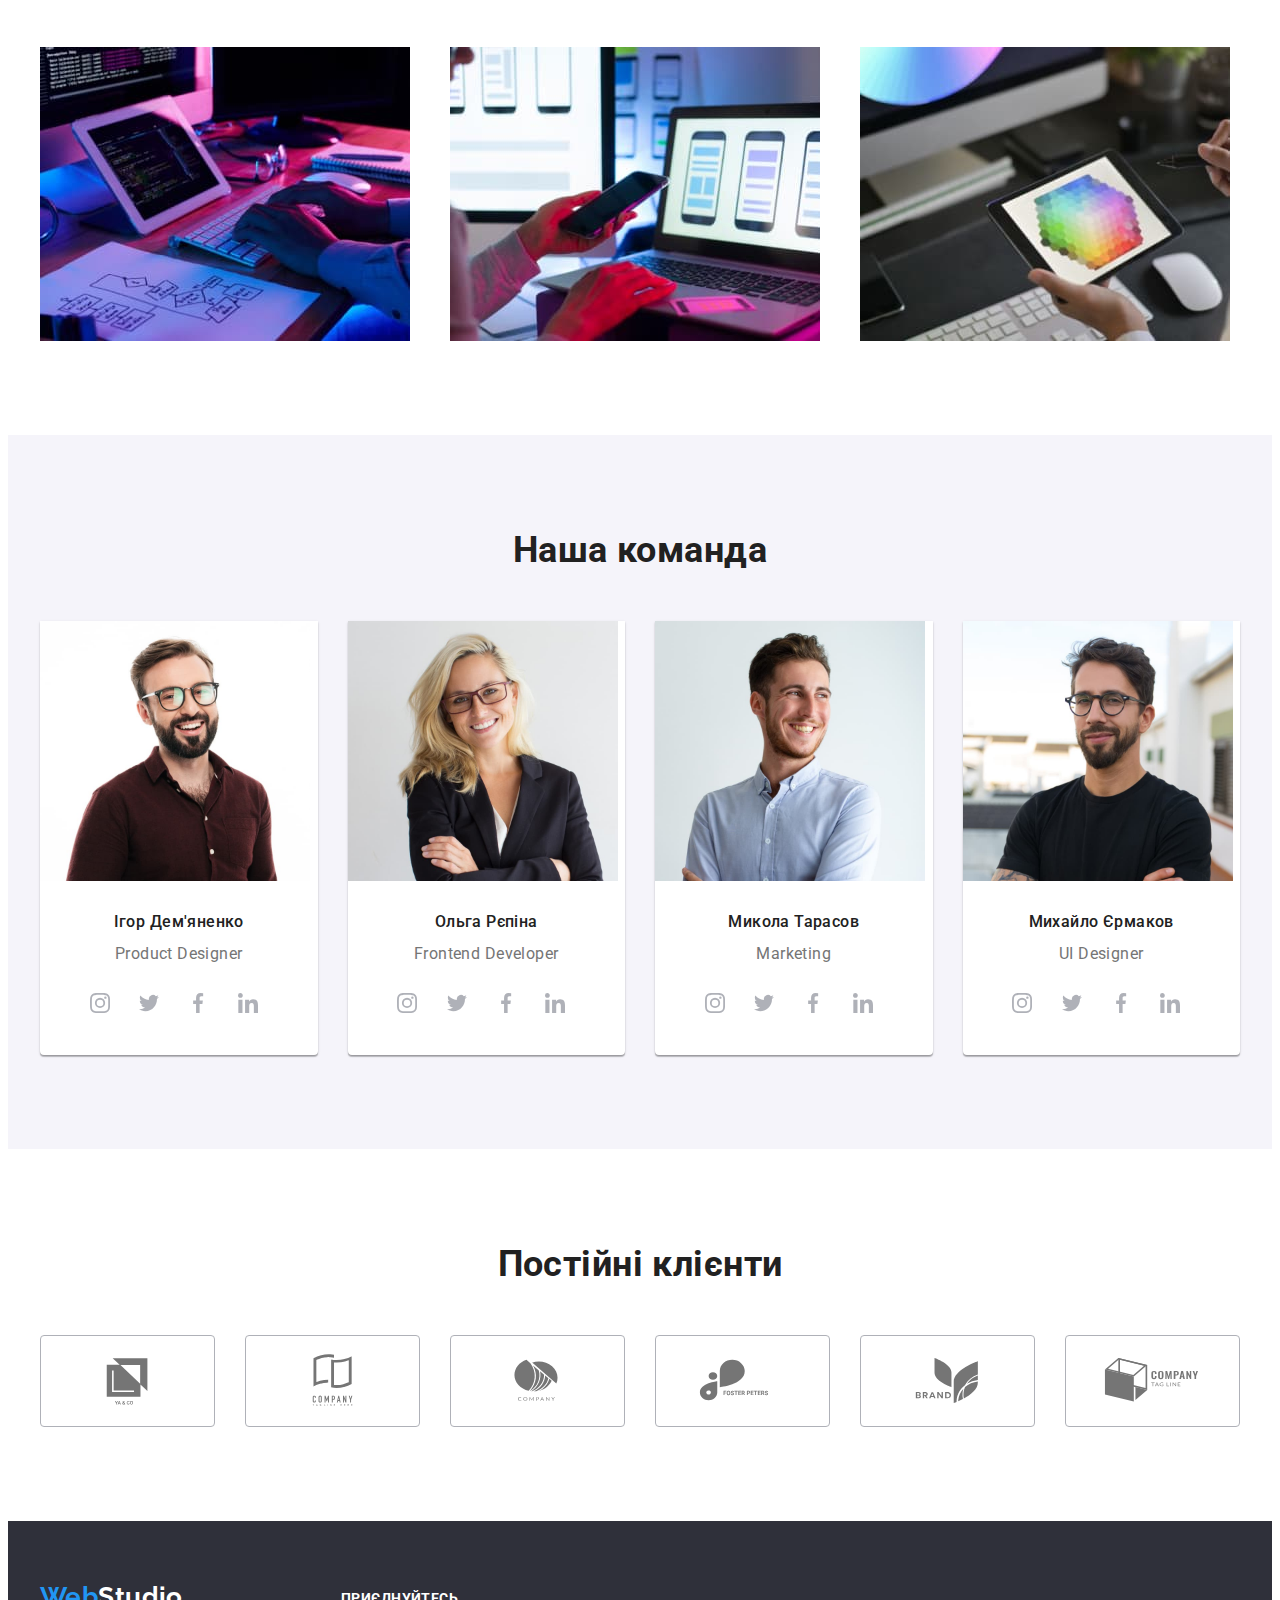
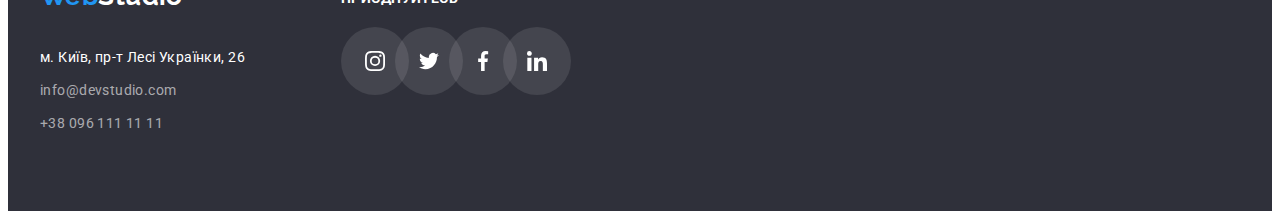
==== commit 7b66b645: "Виправляє помилки футер та портфоліо стилі" ====
--- a/index.html
+++ b/index.html
@@ -334,49 +334,47 @@
       <!-- clients -->
       <section class="section">
         <div class="conteiner">
-
           <h2 class="clients-title">Постійні клієнти</h2>
 
           <ul class="clients-list">
+            <li class="clients-item">
+              <a class="clients-link" href="">
+                <svg class="svg-icon" width="106" height="60">
+                  <use href="./images/icons.svg#Logo1"></use>
+                </svg>
+              </a>
+            </li>
 
             <li class="clients-item">
-              <a class="clients-link">
-                <svg class="svg-icon" width="106" height="60">
-                  <use href="./images/icons.svg#Logo1"></use>
-                </svg>
-              </a>
-            </li>
-            
-            <li class="clients-item">
-              <a class="clients-link">
+              <a class="clients-link" href="">
                 <svg class="svg-icon" width="106" height="60">
                   <use href="./images/icons.svg#Logo2"></use>
                 </svg>
               </a>
             </li>
             <li class="clients-item">
-              <a class="clients-link">
+              <a class="clients-link" href="">
                 <svg class="svg-icon" width="106" height="60">
                   <use href="./images/icons.svg#Logo3"></use>
                 </svg>
               </a>
             </li>
             <li class="clients-item">
-              <a class="clients-link">
+              <a class="clients-link" href="">
                 <svg class="svg-icon" width="106" height="60">
                   <use href="./images/icons.svg#Logo4"></use>
                 </svg>
               </a>
             </li>
             <li class="clients-item">
-              <a class="clients-link">
+              <a class="clients-link" href="">
                 <svg class="svg-icon" width="106" height="60">
                   <use href="./images/icons.svg#Logo5"></use>
                 </svg>
               </a>
             </li>
             <li class="clients-item">
-              <a class="clients-link">
+              <a class="clients-link" href="">
                 <svg class="svg-icon" width="106" height="60">
                   <use href="./images/icons.svg#Logo6"></use>
                 </svg>
--- a/css/styles.css
+++ b/css/styles.css
@@ -425,8 +425,6 @@
 .clients-link:hover .svg-icon,
 .clients-link:focus .svg-icon {
   fill: var(--web-hover-fokus);
-  border: 1px solid var(--web-hover-fokus);
-  border-radius: 4px;
 }
 .clients-link .svg-icon {
   fill: var(--additional-text);
@@ -514,16 +512,15 @@
 }
 .joinin-box .joinin-list {
   display: flex;
-  justify-content: center;
-  margin: 0;
-  padding: 0;
-  padding-bottom: 102px;
+  gap: 10px;
+  justify-content: center;
+  margin: 0;
+  padding: 0;
 }
 .joinin-list .joinin-item {
   flex-basis: calc((100%-30px) / 4);
   max-width: 44px;
   min-height: 44px;
-  margin-right: 10px;
 }
 
 .joinin-list .link-icon {
@@ -535,6 +532,7 @@
   border-radius: 50%;
   color: var(--hero-footer);
   background: var(--join-in-list);
+  padding: 12px;
 }
 .link-icon:hover,
 .link-icon:focus {
@@ -579,16 +577,6 @@
   margin-bottom: 50px;
 }
 
-.portfolio-link :hover,
-.portfolio-link :focus {
-  box-sizing: border-box;
-  background: var(--hero-footer);
-  border: 1px solid var(--container-project-border);
-  box-shadow: 0px 1px 1px var(--team-bth-p-box-shadow),
-    0px 4px 4px var(--portfolio-item-hover06),
-    1px 4px 6px var(--portfolio-item-hover16);
-}
-
 .portfolio {
   display: flex;
   flex-wrap: wrap;
@@ -604,13 +592,19 @@
   margin-left: var(--ul-class-gap);
   margin-bottom: var(--ul-class-gap);
   align-content: center;
-}
-
-.portfolio-card {
-  padding: 20px 24px 0 24px;
   border-right: 1px solid var(--headline-border-bottom);
   border-bottom: 1px solid var(--headline-border-bottom);
   border-left: 1px solid var(--headline-border-bottom);
+}
+
+.portfolio-linkbox:hover,
+.portfolio-linkbox:focus {
+  box-shadow: 0px 1px 1px var(--team-bth-p-box-shadow),
+    0px 4px 4px var(--portfolio-item-hover06),
+    1px 4px 6px var(--portfolio-item-hover16);
+}
+.portfolio-card {
+  padding: 20px 24px 0 24px;
 }
 .projects-head {
   font-weight: 700;
